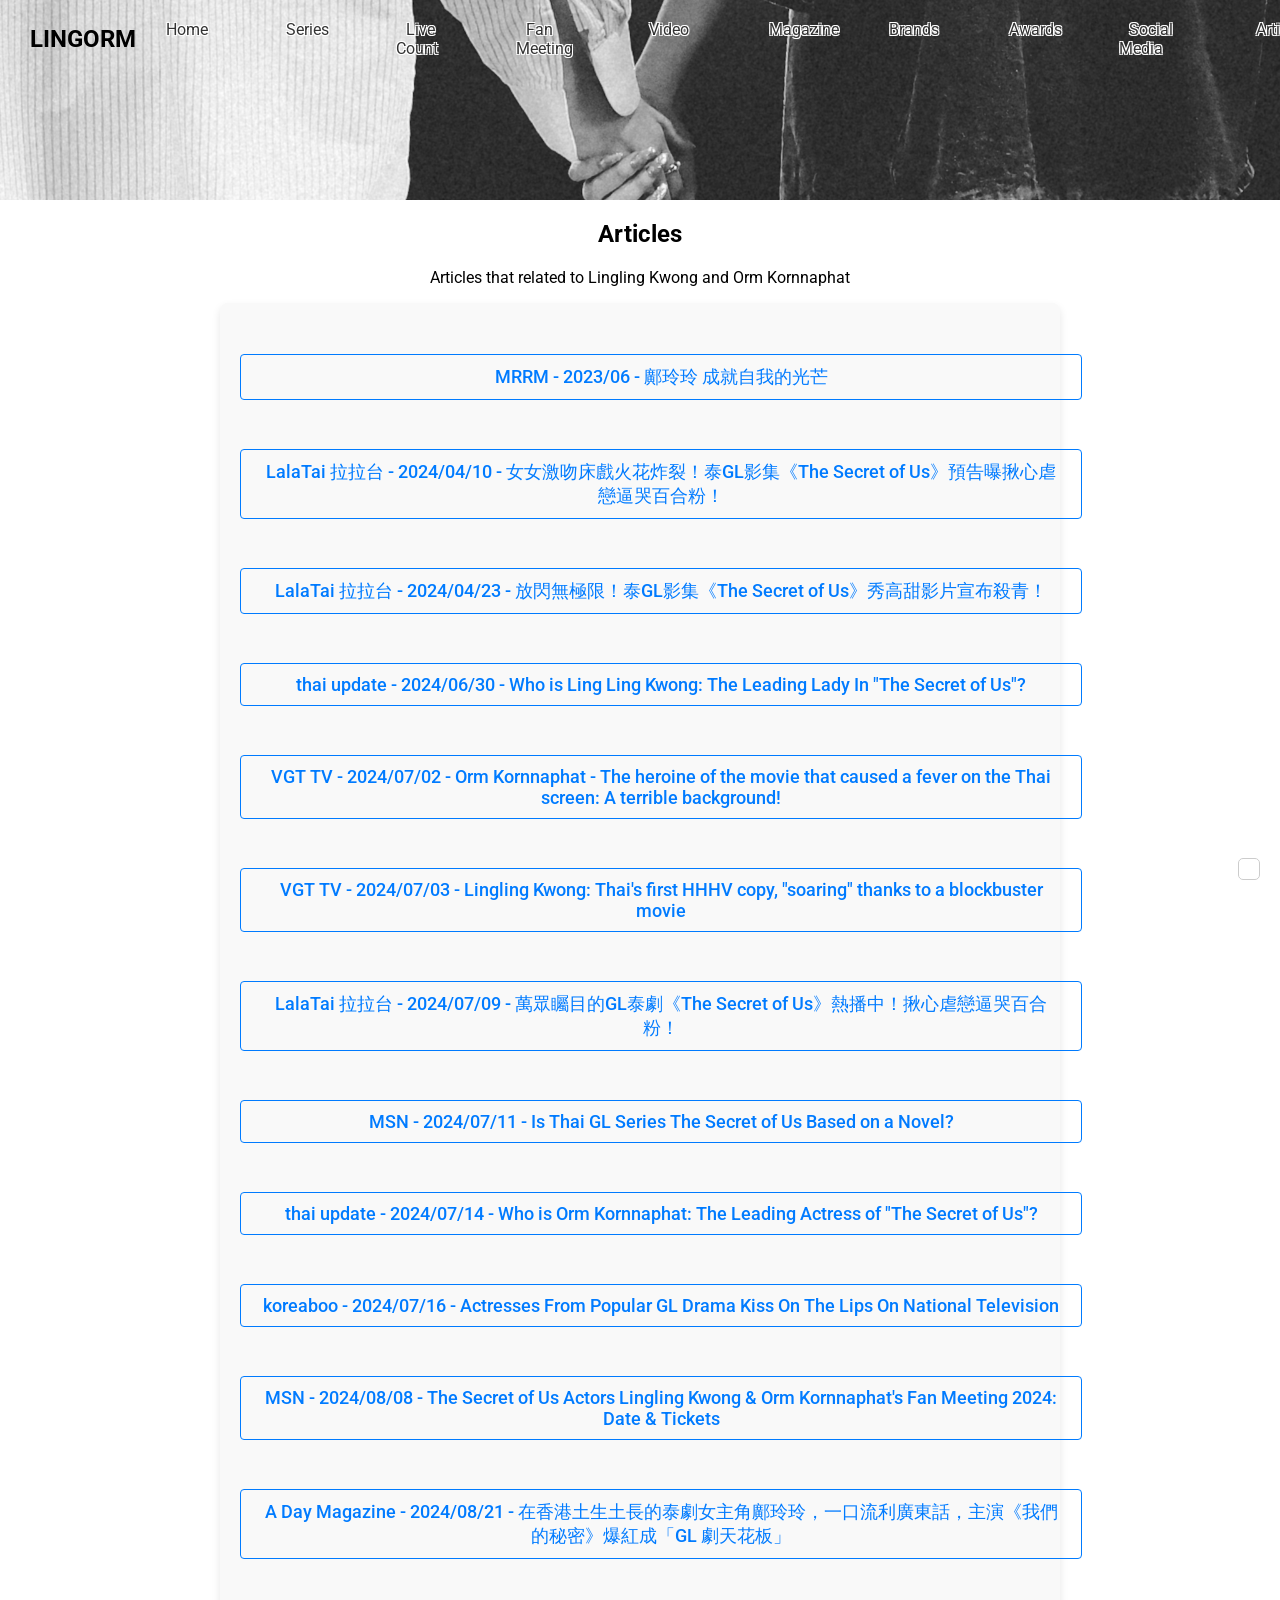
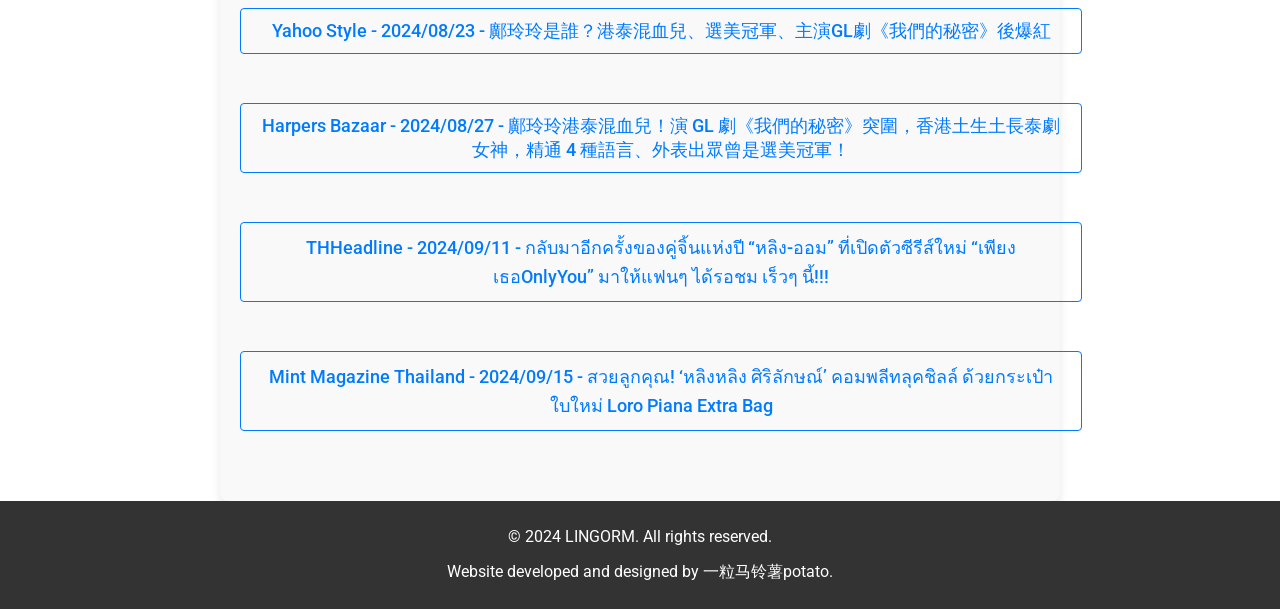
==== articles.html @ 89ff1b90 "Update articles.html" ====
<!DOCTYPE html>
<html lang="en">
<head>
    <meta charset="UTF-8">
    <meta name="viewport" content="width=device-width, initial-scale=1.0">
    <link rel="stylesheet" href="CSS/styles.css">
    <link rel="stylesheet" href="CSS/articles-styles.css">
    <link rel="stylesheet" href="https://cdnjs.cloudflare.com/ajax/libs/animate.css/4.1.1/animate.min.css">
    <link href="https://fonts.googleapis.com/css2?family=Roboto:wght@400&display=swap" rel="stylesheet">
    <title>LINGORM | ARTICLES</title>
</head>
<body>
    <header class="header-wallpaper-sub">
        <div class="header-container">
            <h1 class="logo">LINGORM</h1>
            <button class="nav-toggle" aria-label="toggle navigation">
            ☰
            </button>
            <nav>
                <ul>
                    <li><a href="index.html">Home</a></li>
                    <li class="dropdown">
                        <a href="series.html">Series</a>
                        <div class="dropdown-content">
                            <a href="TSOU.html">The Secret of Us</a>
                            <a href="OnlyYou.html">Only You The Series</a>
                        </div>
                    </li>
                    <li class="dropdown">
                        <a href="live-count.html">Live Count</a>
                        <div class="dropdown-content">
                            <a href="live-count/TSOU-live-count.html">The Secret of Us</a>
                        </div>
                    </li>
                    <li class="dropdown">
                        <a href="#">Fan Meeting</a>
                        <div class="dropdown-content">
                            <a href="fanmeeting/2024.html">2024</a>
                        </div>
                    </li>
                    <li class="dropdown">
                        <a href="video.html">Video</a>
                        <div class="dropdown-content">
                            <a href="video-chisub.html">Video (中字)</a>
                        </div>
                    </li>
                    <li><a href="magazine.html">Magazine</a></li>
                    <li><a href="brands.html">Brands</a></li>
                    <li><a href="awards.html">Awards</a></li>
                    <li><a href="social-media.html">Social Media</a></li>
                    <li><a href="articles.html">Articles</a></li>
                </ul>
            </nav>
        </div>
    </header>
    
    <main>
        <h2><center>Articles</center></h2>
        <p><center>Articles that related to Lingling Kwong and Orm Kornnaphat</center></p>
        <div class="articles-container">
            <ul>
                <li>
                    <a href="https://www.mrrm.com.hk/i/?p=4497" target="_blank">MRRM - 2023/06 - 鄺玲玲 成就自我的光芒</a>
                </li>
                </br>
                <li>
                    <a href="https://lalatai.com/tvmovie/%E5%A5%B3%E5%A5%B3%E6%BF%80%E5%90%BB%E5%BA%8A%E6%88%B2%E7%81%AB%E8%8A%B1%E7%82%B8%E8%A3%82%EF%BC%81%E6%B3%B0gl%E5%BD%B1%E9%9B%86%E3%80%8A-secret-us%E3%80%8B%E9%A0%90%E5%91%8A%E6%9B%9D%E6%8F%AA%E5%BF%83%E8%99%90%E6%88%80%E9%80%BC%E5%93%AD%E7%99%BE%E5%90%88%E7%B2%89%EF%BC%81" target="_blank">LalaTai 拉拉台 - 2024/04/10 - 女女激吻床戲火花炸裂！泰GL影集《The Secret of Us》預告曝揪心虐戀逼哭百合粉！</a>
                </li>
            </br>
                <li>
                    <a href="https://lalatai.com/tvmovie/%E6%94%BE%E9%96%83%E7%84%A1%E6%A5%B5%E9%99%90%EF%BC%81%E6%B3%B0gl%E5%BD%B1%E9%9B%86%E3%80%8A-secret-us%E3%80%8B%E7%A7%80%E9%AB%98%E7%94%9C%E5%BD%B1%E7%89%87%E5%AE%A3%E5%B8%83%E6%AE%BA%E9%9D%92%EF%BC%81" target="_blank">LalaTai 拉拉台 - 2024/04/23 - 放閃無極限！泰GL影集《The Secret of Us》秀高甜影片宣布殺青！</a>
                </li>
            </br>
                <li>
                    <a href="https://www.thaiupdate.info/ling-ling-kwong-the-secret-of-us/" target="_blank">thai update - 2024/06/30 - Who is Ling Ling Kwong: The Leading Lady In "The Secret of Us"?</a>
                </li>
            </br>
                <li>
                    <a href="https://vgt.vn/orm-kornnaphat-nu-chinh-phim-bach-hop-gay-sot-man-anh-thai-xuat-than-khung-ihyes-20240702t7201620/?lang=en" target="_blank">VGT TV - 2024/07/02 - Orm Kornnaphat - The heroine of the movie that caused a fever on the Thai screen: A terrible background!</a>
                </li>
            </br>
                <li>
                    <a href="https://vgt.vn/lingling-kwong-ban-sao-hhhv-dau-tien-cua-thai-phat-len-nho-phim-bach-hop-ihyes-20240703t7202526/?lang=en" target="_blank">VGT TV - 2024/07/03 - Lingling Kwong: Thai's first HHHV copy, "soaring" thanks to a blockbuster movie</a>
                </li>
            </br>
                <li>
                    <a href="https://lalatai.com/tvmovie/%E8%90%AC%E7%9C%BE%E7%9F%9A%E7%9B%AE%E7%9A%84gl%E6%B3%B0%E5%8A%87%E3%80%8A-secret-us%E3%80%8B%E7%86%B1%E6%92%AD%E4%B8%AD%EF%BC%81%E6%8F%AA%E5%BF%83%E8%99%90%E6%88%80%E9%80%BC%E5%93%AD%E7%99%BE%E5%90%88%E7%B2%89%EF%BC%81?utm_source=LalaTaiFB&utm_medium=FBpost&utm_campaign=0711" target="_blank">LalaTai 拉拉台 - 2024/07/09 - 萬眾矚目的GL泰劇《The Secret of Us》熱播中！揪心虐戀逼哭百合粉！</a>
                </li>
            </br>
                <li>
                    <a href="https://www.msn.com/en-us/tv/news/is-thai-gl-series-the-secret-of-us-based-on-a-novel/ar-BB1pNFXj?ocid=socialshare" target="_blank">MSN - 2024/07/11 - Is Thai GL Series The Secret of Us Based on a Novel?</a>
                </li>
            </br>
                <li>
                    <a href="https://www.thaiupdate.info/orm-kornnaphat-the-secret-of-us/" target="_blank">thai update - 2024/07/14 - Who is Orm Kornnaphat: The Leading Actress of "The Secret of Us"?</a>
                </li>
            </br>
                <li>
                    <a href="https://www.koreaboo.com/news/thai-gl-actresses-lingling-orm-kissing-national-television/" target="_blank">koreaboo - 2024/07/16 - Actresses From Popular GL Drama Kiss On The Lips On National Television</a>
                </li>
            </br>
                <li>
                    <a href="https://www.msn.com/en-us/tv/news/the-secret-of-us-actors-lingling-kwong-orm-kornnaphats-fan-meeting-2024-date-tickets/ar-AA1orcDf?ocid=socialshare" target="_blank">MSN - 2024/08/08 - The Secret of Us Actors Lingling Kwong & Orm Kornnaphat's Fan Meeting 2024: Date & Tickets</a>
                </li>
            </br>
                <li>
                    <a href="https://www.adaymag.com/2024/08/21/linglingkwong-the-secret-of-us.html" target="_blank">A Day Magazine - 2024/08/21 - ​在香港土生土長的泰劇女主角鄺玲玲，一口流利廣東話，主演《我們的秘密》爆紅成「GL 劇天花板」</a>
                </li>
            </br>
                <li>
                    <a href="https://hk.news.yahoo.com/%E9%84%BA%E7%8E%B2%E7%8E%B2-%E6%B8%AF%E6%B3%B0-%E6%B7%B7%E8%A1%80-gl-%E6%88%91%E5%80%91%E7%9A%84%E7%A7%98%E5%AF%86-223100744.html" target="_blank">Yahoo Style - 2024/08/23 - 鄺玲玲是誰？港泰混血兒、選美冠軍、主演GL劇《我們的秘密》後爆紅</a>
                </li>
            </br>
                <li>
                    <a href="https://www.thheadline.com/example-4/30953.html" target="_blank">Harpers Bazaar - 2024/08/27 - 鄺玲玲港泰混血兒！演 GL 劇《我們的秘密》突圍，香港土生土長泰劇女神，精通 4 種語言、外表出眾曾是選美冠軍！</a>
                </li>
            </br>
                <li>
                    <a href="https://www.mrrm.com.hk/i/?p=4497" target="_blank"> THHeadline - 2024/09/11 - กลับมาอีกครั้งของคู่จิ้นแห่งปี “หลิง-ออม” ที่เปิดตัวซีรีส์ใหม่ “เพียงเธอOnlyYou” มาให้แฟนๆ ได้รอชม เร็วๆ นี้!!!</a>
                </li>
            </br>
                <li>
                    <a href="https://www.mintmagth.com/people/linglingkwong-loro-piana-extra-bag-new-bag/" target="_blank"> Mint Magazine Thailand - 2024/09/15 - ​สวยลูกคุณ! ‘หลิงหลิง ศิริลักษณ์’ คอมพลีทลุคชิลล์ ด้วยกระเป๋าใบใหม่ Loro Piana Extra Bag</a>
                </li>
            </br>
            </ul>
        </div>
    </main>

    <footer>
        <p>&copy; 2024 LINGORM. All rights reserved.</p>
        <p>Website developed and designed by 一粒马铃薯potato.</p>
        
        </footer>
        <!-- Google Translate Element -->
        <div id="google_translate_element"></div>
    
        <script>
              //hamburger for only display at mobile devices
        document.querySelector('.nav-toggle').addEventListener('click', function() {
        document.querySelector('nav ul').classList.toggle('showing');
        });
            
        // Scroll reveal effect
        const sections = document.querySelectorAll('section');
        const options = {
        root: null,
        threshold: 0.1,
        };
        
        const observer = new IntersectionObserver((entries, observer) => {
        entries.forEach(entry => {
        if (entry.isIntersecting) {
        entry.target.classList.add('animate__animated', 'animate__fadeInUp');
        observer.unobserve(entry.target);
        }
        });
        }, options);
        
        sections.forEach(section => {
        observer.observe(section);
        });
        
        // Change header transparency on scroll
        const header = document.querySelector('.header-container');
        window.addEventListener('scroll', function() {
        const scrollPosition = window.scrollY;
        header.style.backgroundColor = scrollPosition > 50 ? 'rgba(255, 255, 255, 0.9)' : 'rgba(255, 255, 255, 0)';
        });
        
         //pagination
         const itemsPerPage = 12;
        const generalItems = document.querySelectorAll('.general-item');
        const totalPages = Math.ceil(generalItems.length / itemsPerPage);

    function showPage(page) {
        generalItems.forEach((item, index) => {
            item.style.display = (index >= (page - 1) * itemsPerPage && index < page * itemsPerPage) ? 'block' : 'none';
        });
    }

    function createPagination() {
        const paginationContainer = document.getElementById('pagination');
        for (let i = 1; i <= totalPages; i++) {
            const pageLink = document.createElement('a');
            pageLink.href = "#";
            pageLink.innerHTML = i;
            pageLink.addEventListener('click', (e) => {
                e.preventDefault();
                showPage(i);
                updateActivePage(i);
            });
            paginationContainer.appendChild(pageLink);
        }
        updateActivePage(1); // Set page 1 as active on load
    }

    function updateActivePage(activePage) {
        const paginationLinks = document.querySelectorAll('.pagination a');
        paginationLinks.forEach(link => {
            link.classList.remove('active');
        });
        paginationLinks[activePage - 1].classList.add('active');
    }

    // Initialize pagination on page load
    showPage(1);
    createPagination();

           function googleTranslateElementInit() {
            new google.translate.TranslateElement({
                pageLanguage: 'en',
                layout: google.translate.TranslateElement.InlineLayout.SIMPLE
            }, 'google_translate_element');
        }

        // Load the Google Translate script
        const script = document.createElement('script');
        script.src = "//translate.google.com/translate_a/element.js?cb=googleTranslateElementInit";
        document.body.appendChild(script);
        </script>
        </body>
        </html>
---- CSS/styles.css ----
body {
margin: 0;
font-family: 'Roboto', sans-serif;
}

@media (max-width: 480px) {
body {
zoom: 0.5; /* Adjust zoom level to 50% */
}
}

.header-wallpaper {
position: relative;
width: 100%;
height: 650px;
background-image: url('../Images/Homepage/GInZfpeakAA6-mB - Copy.jpg'); /* Adjust this path as necessary */
background-size: cover;
background-position: center;
}

.header-wallpaper-sub {
position: relative;
width: 100%;
height: 200px; /* Specific height for other pages */
background-image: url('../Images/GQsUREpbMAAMCjr - Copy.jpg'); /* Set your wallpaper for other pages */
background-size: cover;
background-position: center;
}

.header-wallpaper-sub-series {
position: relative;
width: 100%;
height: 600px; /* Specific height for other pages */
background-image: url('../Images/sub series/GUzJLUYasAEFwtK - Copy.jpg'); /* Set your wallpaper for other pages */
background-size: cover;
background-position: top;
}

.header-wallpaper-sub-series-onlyyou {
position: relative;
width: 100%;
height: 600px; /* Specific height for other pages */
background-image: url('../Images/sub series/GXGt7PhbEAUSC36 - Copy.jpg'); /* Set your wallpaper for other pages */
background-size: cover;
background-position: top;
}

.header-container {
display: flex;
align-items: center;
justify-content: space-between;
padding: 20px 30px;
position: fixed;
top: 0;
left: 0;
width: 100%;
z-index: 2;
background-color: rgba(255, 255, 255, 0.7); /* Semi-transparent initially */
transition: background-color 0.3s;
}

.logo {
margin: 0;
font-size: 24px;
}

nav ul {
display: flex;
list-style: none;
margin: 0;
padding: 0;
}

nav ul li {
position: relative;
margin: 0 20px;
min-width: 80px;
}

nav ul li a {
text-decoration: none;
color: #333;
padding: 10px;
text-shadow: 
-1px -1px 0 white,  
1px -1px 0 white,
-1px 1px 0 white,
1px 1px 0 white; /* Create a border effect */
}

nav ul li a:hover {
text-decoration: underline;
}

.nav-toggle {
display: none;
background: none;
border: none;
font-size: 24px;
cursor: pointer;
}

/* Dropdown styles */
.dropdown-content {
display: none;
position: absolute;
background-color: #f1f1f1;
min-width: 160px;
box-shadow: 0px 8px 16px 0px rgba(0, 0, 0, 0.2);
z-index: 1;
}

.dropdown:hover .dropdown-content {
display: block;
}

.dropdown-content a {
color: black;
padding: 12px 16px;
text-decoration: none;
display: block;
}

.dropdown-content a:hover {
background-color: #ddd;
}

/* Scroll behavior */
.main {
padding-top: 80px; /* Space for fixed header */
}

.bottom-left-text {
position: absolute;
bottom: 20px;
left: 20px;
color: white; /* Change as necessary for visibility */
text-shadow: 2px 2px 4px rgba(0, 0, 0, 0.6); /* Add shadow for better readability */
font-size: 100px; /* Adjust font size */
}

/* Adjust font size for tablets */
@media (max-width: 768px) {
.bottom-left-text {
font-size: 50px; /* Smaller font size for tablets */
}
}

/* Adjust font size for mobile phones */
@media (max-width: 480px) {
.bottom-left-text {
font-size: 30px; /* Even smaller font size for mobile phones */
}
}

/* Additional styling for responsiveness */
@media (max-width: 768px) {
.nav-toggle {
display: block;
}


nav ul {
flex-direction: column;
display: none;
width: 100%;
background-color: rgba(255, 255, 255, 0.9);
position: absolute;
top: 60px;
left: 0;
padding: 10px 0;
}

nav ul li {
margin: 10px 0;
text-align: center;
}

nav ul.showing {
display: flex;
}
}

@media (max-width: 480px) {
.bottom-left-text {
font-size: 5vw; /* Adjust font size for smaller screens */
}
}

@media only screen and (max-width: 620px) {
/* For mobile phones: */
.menu, .main, .right {
width: 100%;
}
}

section {
margin: 20px 0;
padding: 20px;
border: 1px solid #ddd;
border-radius: 5px;
}

.section2 {
display: flex; /* Use flexbox for layout */
flex-wrap: wrap; /* Allow wrapping */
height: auto; /* Adjust height */
background-color: #F5F3F1; /* Set the background color */
align-items: center; /* Center items vertically */
}

.left-image {
flex: 1; /* Take up equal space */
display: flex; /* Use flexbox for centering */
justify-content: center; /* Center horizontally */
align-items: center; /* Center vertically */
}

.left-image img {
width: 50%; /* Set a specific width, adjust as needed */
max-width: 300px; /* Limit maximum width, adjust as needed */
height: auto; /* Maintain aspect ratio */
}

.right-text {
flex: 1; /* Take up equal space */
padding: 20px; /* Add padding for spacing */
}

.section3 {
display: flex; /* Use flexbox for layout */
flex-wrap: wrap; /* Allow wrapping */
align-items: flex-start; /* Align items at the top */
justify-content: space-between; /* Space out items */
padding: 40px 20px; /* Add padding */
background-color: #f5fffa; /* Set a background color */
}

.left-image {
flex: 1; /* Take up equal space */
display: flex; /* Use flexbox for centering */
flex-direction: column; /* Stack elements vertically */
align-items: center; /* Center horizontally */
}

.left-image img {
max-width: 100%; /* Responsive image */
height: auto; /* Maintain aspect ratio */
}

.details {
text-align: center; /* Center the text below the left image */
margin-top: 10px; /* Space between image and text */
}

.middle-text {
flex: 2; /* Take up more space in the middle */
padding: 20px; /* Add padding for spacing */
}

.right-image {
flex: 1; /* Take up equal space */
display: flex; /* Use flexbox for centering */
justify-content: center; /* Center horizontally */
align-items: center; /* Center vertically */
}

.right-image img {
max-width: 100%; /* Responsive image */
height: auto; /* Maintain aspect ratio */
}

.button-container {
margin-top: 10px; /* Space above the button */
}

.button {
display: inline-block; /* Make it block-level for padding */
padding: 10px 20px; /* Add padding */
background-color: #333; /* Button background color */
color: #fff; /* Button text color */
text-decoration: none; /* Remove underline */
border-radius: 5px; /* Round corners */
transition: background-color 0.3s; /* Smooth background change */
}

.button:hover {
background-color: #555; /* Darken background on hover */
}

.section4 {
display: flex; /* Use flexbox for layout */
flex-wrap: wrap; /* Allow wrapping */
align-items: flex-start; /* Align items at the top */
justify-content: space-between; /* Space out items */
padding: 40px 20px; /* Add padding */
background-color: #F5F3F1; /* Set a background color */
}

.left-image {
flex: 1; /* Take up equal space */
display: flex; /* Use flexbox for centering */
flex-direction: column; /* Stack elements vertically */
align-items: center; /* Center horizontally */
}

.left-image img {
max-width: 100%; /* Responsive image */
height: auto; /* Maintain aspect ratio */
}

.details {
text-align: center; /* Center the text below the left image */
margin-top: 10px; /* Space between image and text */
}

.middle-text {
  flex: 2; /* Take up more space in the middle */
padding: 20px; /* Add padding for spacing */
}

.right-image {
flex: 1; /* Take up equal space */
display: flex; /* Use flexbox for centering */
justify-content: center; /* Center horizontally */
align-items: center; /* Center vertically */
}

.right-image img {
max-width: 100%; /* Responsive image */
height: auto; /* Maintain aspect ratio */
}

.button-container {
margin-top: 10px; /* Space above the button */
}

.button {
display: inline-block; /* Make it block-level for padding */
padding: 10px 20px; /* Add padding */
background-color: #333; /* Button background color */
color: #fff; /* Button text color */
text-decoration: none; /* Remove underline */
border-radius: 5px; /* Round corners */
transition: background-color 0.3s; /* Smooth background change */
}

.button:hover {
background-color: #555; /* Darken background on hover */
}

.section5 {
position: relative; /* Make it relative for absolute positioning of text */
height: 600px; /* Set height */
background-image: url('../Images/Homepage/GUzD0vvaEAEiprc - Copy.jpg'); /* Background image */
background-size: cover; /* Cover the entire section */
background-position: center; /* Center the image */
}

.overlay-text {
position: absolute; /* Position text absolutely */
top: 50%; /* Center vertically */
left: 20px; /* Distance from the left */
transform: translateY(-50%); /* Adjust for true vertical center */
color: rgb(63,63,63); /* Text color */
text-shadow: none; /* Add shadow for better readability */
}

.button-container {
margin-top: 20px; /* Space above the buttons */
}

.button {
display: inline-block; /* Make it block-level for padding */
padding: 10px 20px; /* Add padding */
margin-right: 15px; /* Space between buttons */
background-color: #333; /* Button background color */
color: #fff; /* Button text color */
text-decoration: none; /* Remove underline */
border-radius: 5px; /* Round corners */
transition: background-color 0.3s; /* Smooth background change */
}

.button:last-child {
margin-right: 0; /* Remove margin on the last button */
}

.button:hover {
background-color: #555; /* Darken background on hover */
}

.section6 {
padding: 40px 20px; /* Add padding */
text-align: center; /* Center text */
background-color: #f5fffa; /* Set background color */
}

.section-title {
font-size: 2em; /* Title font size */
margin-bottom: 20px; /* Space below the title */
}

.video-container {
display: flex; /* Use flexbox layout */
flex-wrap: wrap; /* Allow wrapping if needed */
justify-content: center; /* Center items horizontally */
gap: 20px; /* Space between videos */
padding: 20px; /* Padding around the container */
}

.video-container iframe {
width: 320px; /* Set width of videos */
height: 180px; /* Set height of videos */
border: none; /* Remove border */
}

.section7 {
padding: 60px 20px;
background-color: #F5F3F1; /* Light background for contrast */
}

.gallery-container {
display: grid;
grid-template-columns: repeat(auto-fit, minmax(250px, 1fr)); /* Auto adjust for responsiveness */
gap: 20px; /* Space between images */
justify-items: center;
}

.gallery-item {
position: relative;
overflow: hidden;
border-radius: 10px;
box-shadow: 0 4px 8px rgba(0, 0, 0, 0.1); /* Soft shadow for depth */
transition: transform 0.3s ease, box-shadow 0.3s ease;
}

.gallery-item:hover {
transform: scale(1.05); /* Slight zoom effect on hover */
box-shadow: 0 8px 16px rgba(0, 0, 0, 0.2); /* Deeper shadow on hover */
}

.gallery-item img {
width: 100%;
height: auto;
border-radius: 10px;
object-fit: cover;
transition: opacity 0.3s ease;
}

.gallery-item .caption {
position: absolute;
bottom: 0;
left: 0;
width: 100%;
padding: 10px;
background: rgba(0, 0, 0, 0.7); /* Dark overlay for readability */
color: #fff;
text-align: center;
font-size: 16px;
opacity: 0; /* Hidden by default */
transition: opacity 0.3s ease;
}

.gallery-item:hover .caption {
opacity: 1; /* Show caption on hover */
}

@media (max-width: 768px) {
.gallery-container {
grid-template-columns: repeat(2, 1fr); /* 2 columns on smaller screens */
}
}

@media (max-width: 480px) {
.gallery-container {
grid-template-columns: 1fr; /* 1 column on mobile */
}
}

.section8 {
padding: 40px 20px; /* Add padding */
background-color: #f5fffa; /* Optional background color */
}

.small-title {
text-align: left; /* Center title */
font-size: 1.5em; /* Small title font size */
margin-bottom: 20px; /* Space below the title */
}

.social-media-container {
display: grid; /* Use CSS Grid for layout */
grid-template-columns: repeat(5, 1fr); /* 5 columns */
gap: 10px; /* Space between columns */
text-align: center; /* Center text in columns */
}

.column {
padding: 10px; /* Add padding to each column */
font-size: 1em; /* Font size for social media accounts */
}

.button {
display: inline-block; /* Make it block-level for padding */
padding: 10px 20px; /* Add padding */
background-color: #333; /* Button background color */
color: #fff; /* Button text color */
text-decoration: none; /* Remove underline */
border-radius: 5px; /* Round corners */
transition: background-color 0.3s; /* Smooth background change */
}

.button:hover {
background-color: #555; /* Darken background on hover */
}

#google_translate_element {
            position: fixed;
            bottom: 20px; /* Distance from the bottom */
            right: 20px; /* Distance from the right */
            z-index: 1000; /* Ensure it is on top of other elements */
            background-color: white; /* Optional: background for better visibility */
            padding: 10px; /* Optional: padding for better appearance */
            border: 1px solid #ccc; /* Optional: border for better appearance */
            border-radius: 5px; /* Optional: rounded corners */
        }

footer {
background: #333;
color: #fff;
text-align: center;
padding: 10px 0;
position: relative;
bottom: 0;
width: 100%;
}
---- CSS/articles-styles.css ----
.articles-container {
    display: flex;
    flex-direction: column;
    align-items: center;
    margin: 20px;
    padding: 20px;
    background-color: #f9f9f9;
    border-radius: 8px;
    box-shadow: 0 4px 8px rgba(0, 0, 0, 0.1);
    max-width: 800px;
    margin: 0 auto;
}

.articles-container ul {
    list-style-type: none;
    padding: 0;
    text-align: center;
    width: 100%;
}

.articles-container li {
    margin: 15px 0;
    font-size: 18px;
}

.articles-container a {
    display: inline-block;
    width: 100%;
    word-wrap: break-word; /* Wrap long words to the next line */
    text-decoration: none;
    color: #007BFF;
    font-weight: 500;
    padding: 10px 20px;
    border: 1px solid #007BFF;
    border-radius: 4px;
    transition: background-color 0.3s, color 0.3s;
}

.articles-container a:hover {
    background-color: #007BFF;
    color: white;
}

/* Media Queries for Responsiveness */
@media (max-width: 768px) {
    .articles-container {
        /* Maintain centering and padding but adjust margins */
        padding: 15px;
        margin: 10px;
        max-width: 95%; /* Adjust width for smaller screens */
    }

    .articles-container li {
        font-size: 16px; /* Font size for better readability */
    }

    .articles-container a {
        padding: 8px 15px; /* Adjust button padding */
        font-size: 16px; /* Adjust font size for links */
    }
}

@media (max-width: 480px) {
    .articles-container {
        padding: 10px;
        margin: 5px;
        max-width: 100%; /* Use full width on small screens */
    }

    .articles-container li {
        font-size: 14px; /* Font size for mobile devices */
    }

    .articles-container a {
        padding: 5px 10px; /* Adjust button padding */
        font-size: 14px; /* Adjust font size for links */
    }
}
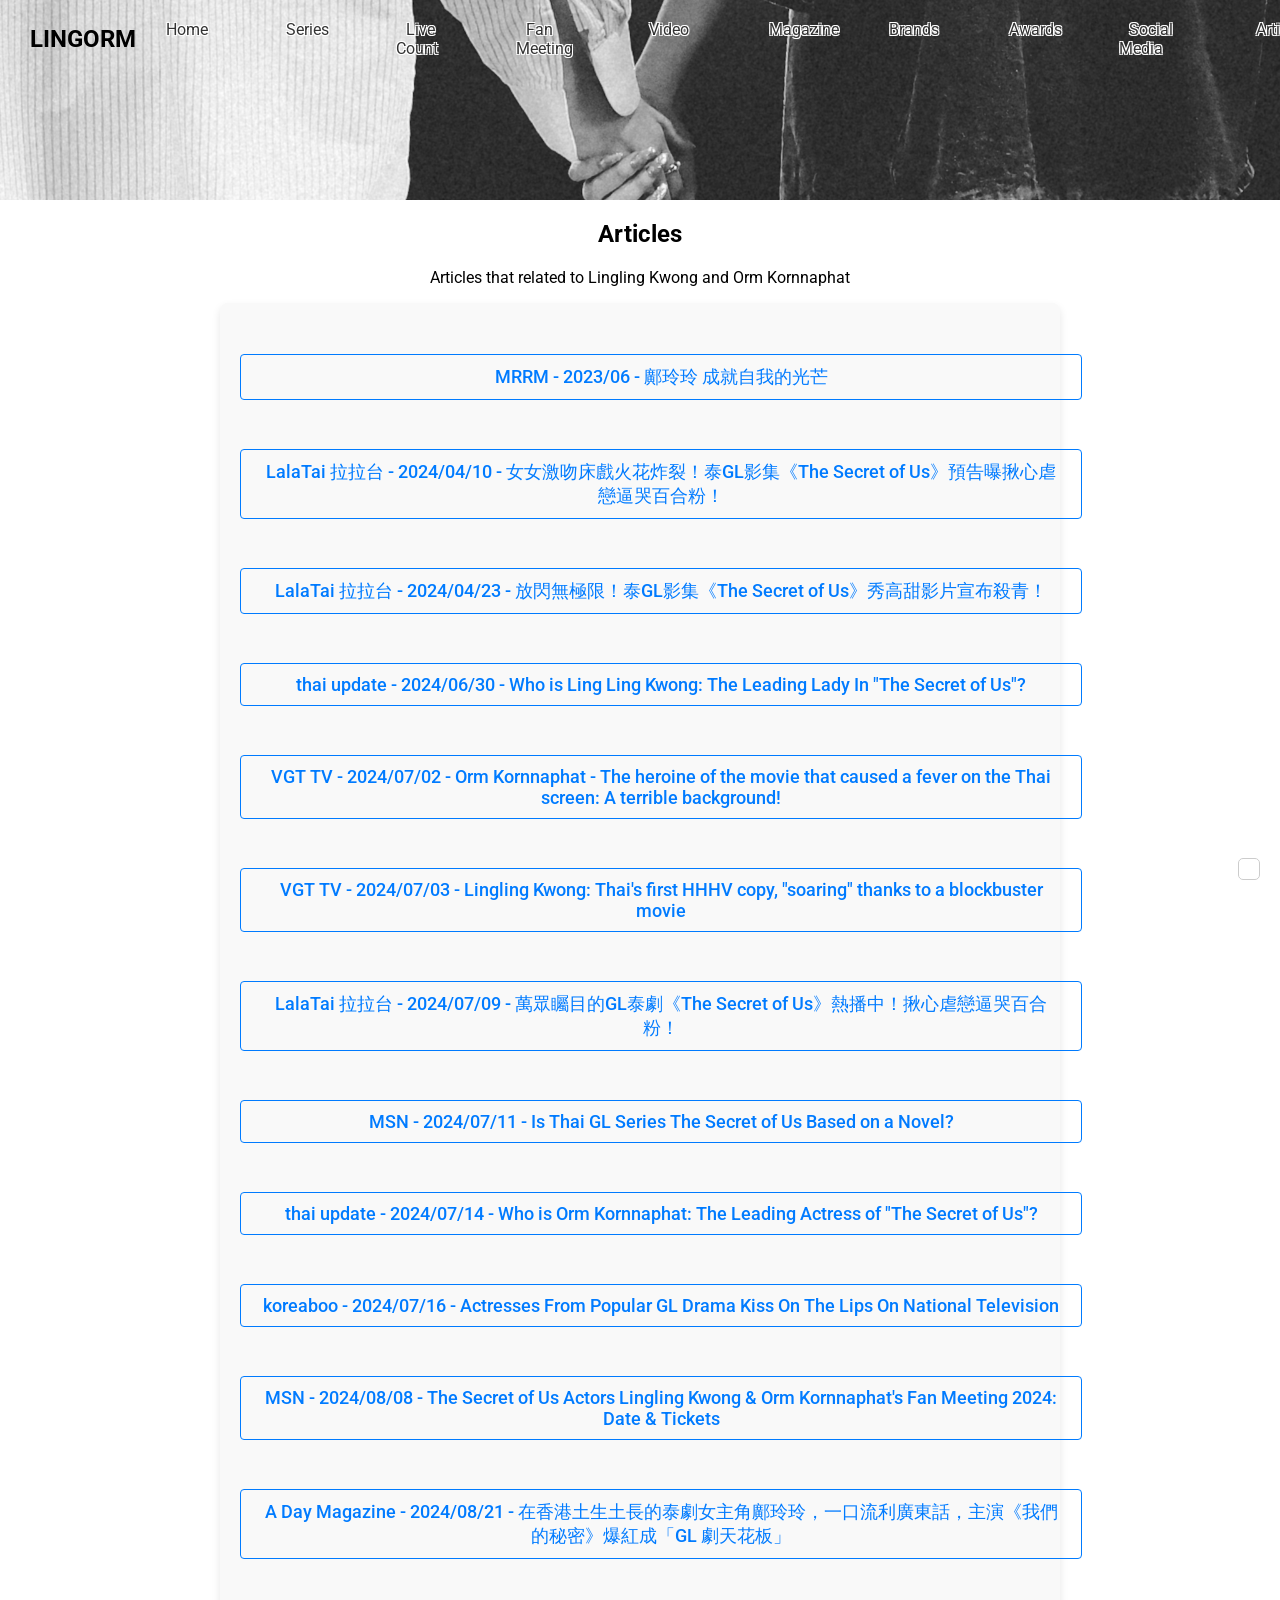
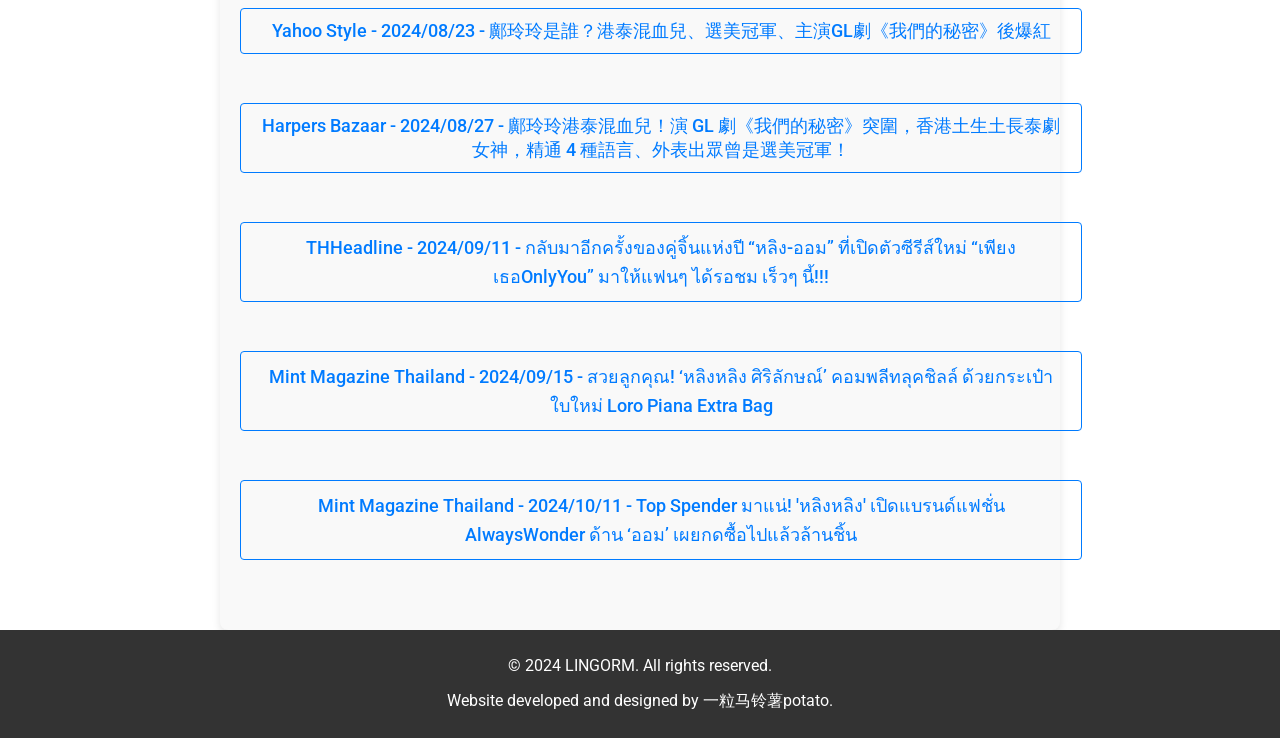
==== commit 32f6f72c: "Update articles.html" ====
--- a/articles.html
+++ b/articles.html
@@ -123,6 +123,10 @@
                     <a href="https://www.mintmagth.com/people/linglingkwong-loro-piana-extra-bag-new-bag/" target="_blank"> Mint Magazine Thailand - 2024/09/15 - ​สวยลูกคุณ! ‘หลิงหลิง ศิริลักษณ์’ คอมพลีทลุคชิลล์ ด้วยกระเป๋าใบใหม่ Loro Piana Extra Bag</a>
                 </li>
             </br>
+                <li>
+                    <a href="https://www.mintmagth.com/people/top-spender-alwayswonder-orm-kornnaphat-linglingkwong/" target="_blank">Mint Magazine Thailand - 2024/10/11 - Top Spender มาแน่! 'หลิงหลิง' เปิดแบรนด์แฟชั่น AlwaysWonder ด้าน ‘ออม’ เผยกดซื้อไปแล้วล้านชิ้น</a>
+                </li>
+                </br>
             </ul>
         </div>
     </main>
@@ -210,6 +214,7 @@
            function googleTranslateElementInit() {
             new google.translate.TranslateElement({
                 pageLanguage: 'en',
+                includedLanguages: 'zh-CN,zh-TW,th,ko,ja,ms,id',
                 layout: google.translate.TranslateElement.InlineLayout.SIMPLE
             }, 'google_translate_element');
         }
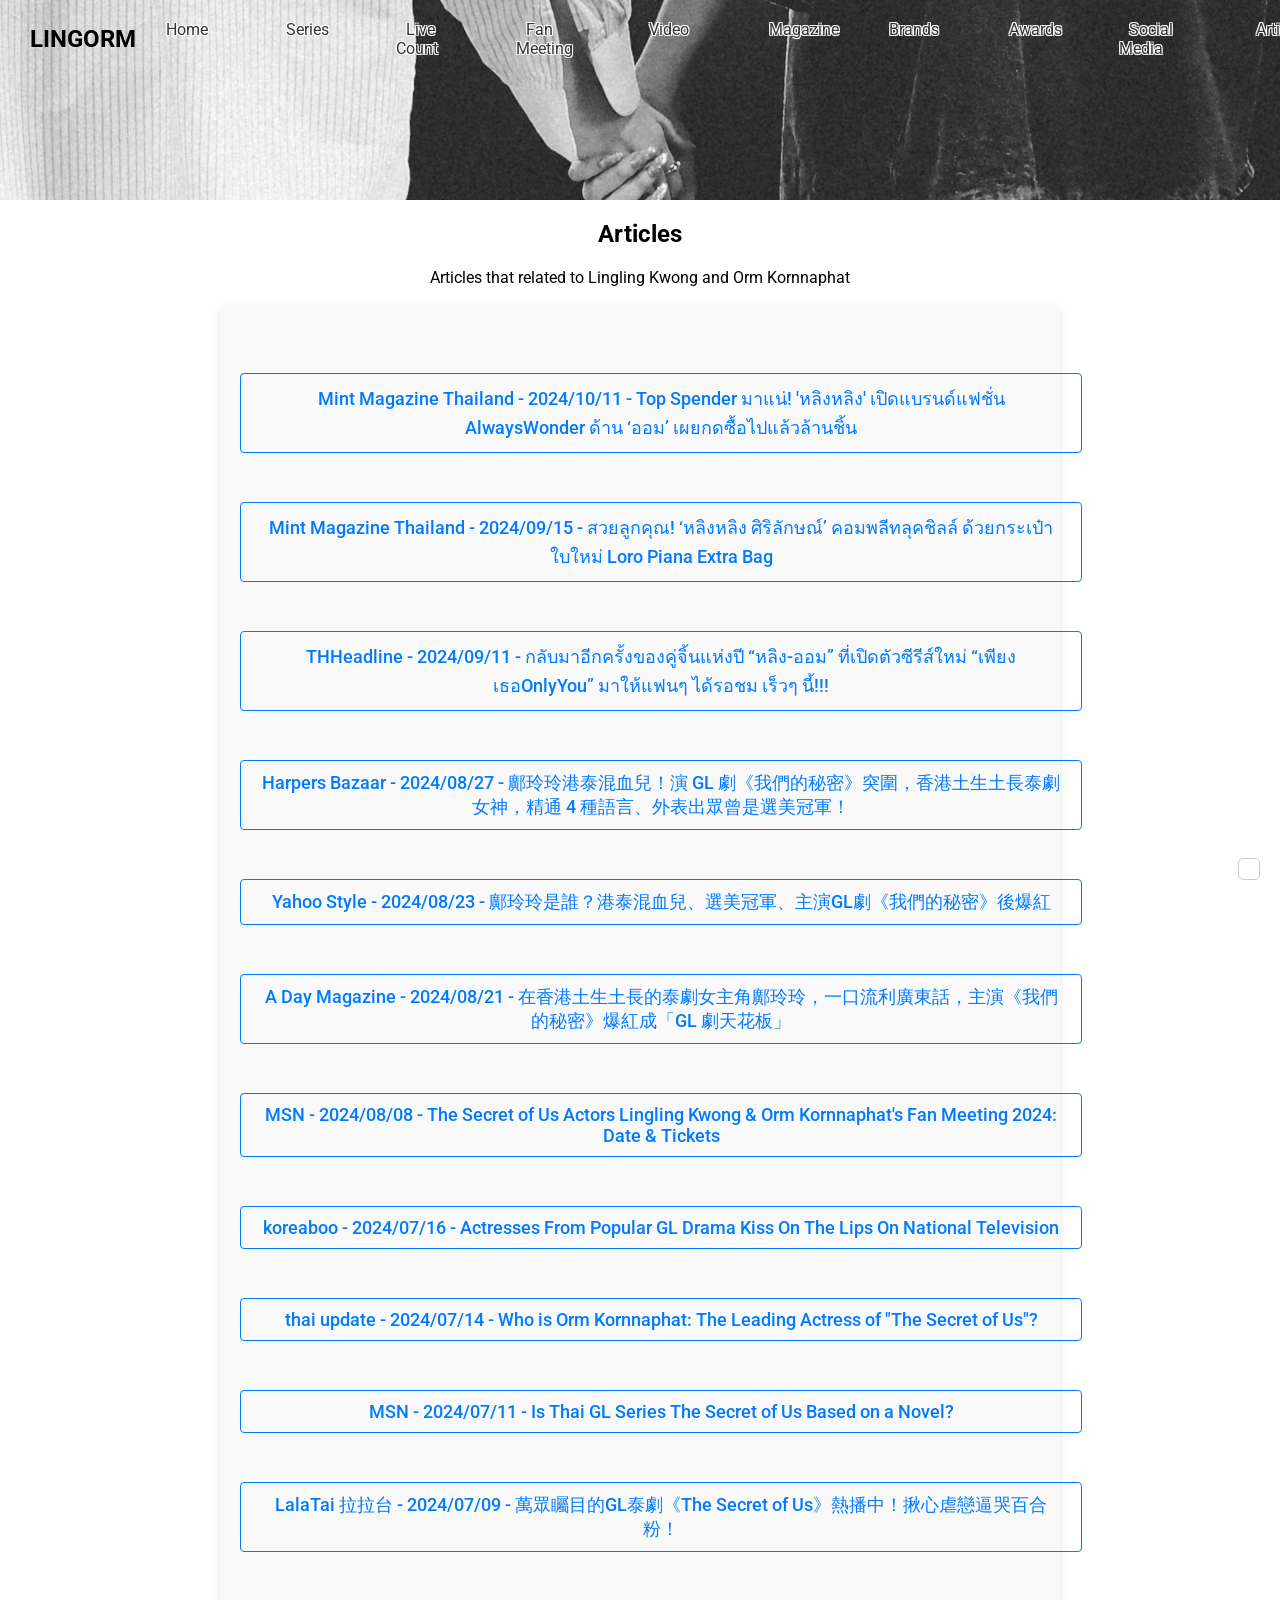
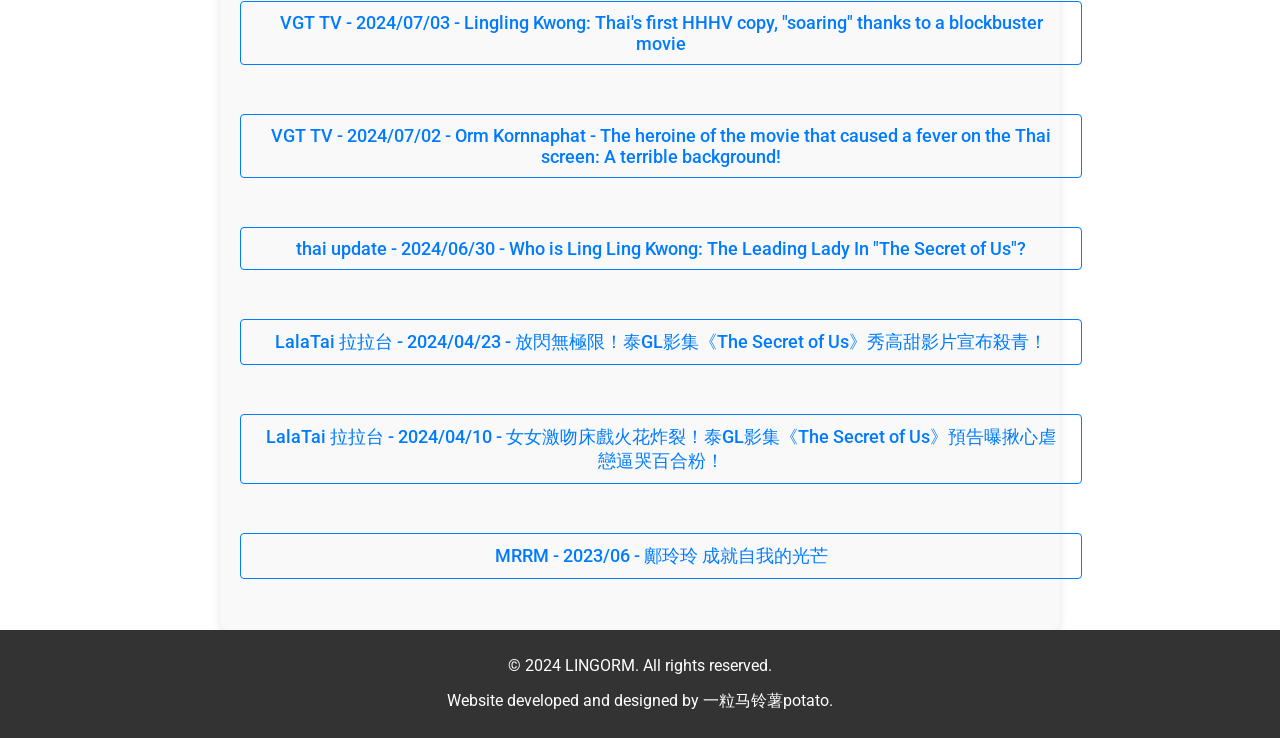
==== commit 6b6b3296: "Update articles.html" ====
--- a/articles.html
+++ b/articles.html
@@ -59,74 +59,74 @@
         <p><center>Articles that related to Lingling Kwong and Orm Kornnaphat</center></p>
         <div class="articles-container">
             <ul>
+            </br>
+                <li>
+                    <a href="https://www.mintmagth.com/people/top-spender-alwayswonder-orm-kornnaphat-linglingkwong/" target="_blank">Mint Magazine Thailand - 2024/10/11 - Top Spender มาแน่! 'หลิงหลิง' เปิดแบรนด์แฟชั่น AlwaysWonder ด้าน ‘ออม’ เผยกดซื้อไปแล้วล้านชิ้น</a>
+                </li>
+                </br>
+                <li>
+                    <a href="https://www.mintmagth.com/people/linglingkwong-loro-piana-extra-bag-new-bag/" target="_blank"> Mint Magazine Thailand - 2024/09/15 - ​สวยลูกคุณ! ‘หลิงหลิง ศิริลักษณ์’ คอมพลีทลุคชิลล์ ด้วยกระเป๋าใบใหม่ Loro Piana Extra Bag</a>
+                </li>
+                 </br>
+                <li>
+                    <a href="https://www.mrrm.com.hk/i/?p=4497" target="_blank"> THHeadline - 2024/09/11 - กลับมาอีกครั้งของคู่จิ้นแห่งปี “หลิง-ออม” ที่เปิดตัวซีรีส์ใหม่ “เพียงเธอOnlyYou” มาให้แฟนๆ ได้รอชม เร็วๆ นี้!!!</a>
+                </li>
+                </br>
+                <li>
+                    <a href="https://www.thheadline.com/example-4/30953.html" target="_blank">Harpers Bazaar - 2024/08/27 - 鄺玲玲港泰混血兒！演 GL 劇《我們的秘密》突圍，香港土生土長泰劇女神，精通 4 種語言、外表出眾曾是選美冠軍！</a>
+                </li>
+                </br>
+                <li>
+                    <a href="https://hk.news.yahoo.com/%E9%84%BA%E7%8E%B2%E7%8E%B2-%E6%B8%AF%E6%B3%B0-%E6%B7%B7%E8%A1%80-gl-%E6%88%91%E5%80%91%E7%9A%84%E7%A7%98%E5%AF%86-223100744.html" target="_blank">Yahoo Style - 2024/08/23 - 鄺玲玲是誰？港泰混血兒、選美冠軍、主演GL劇《我們的秘密》後爆紅</a>
+                </li>
+                </br>
+                <li>
+                    <a href="https://www.adaymag.com/2024/08/21/linglingkwong-the-secret-of-us.html" target="_blank">A Day Magazine - 2024/08/21 - ​在香港土生土長的泰劇女主角鄺玲玲，一口流利廣東話，主演《我們的秘密》爆紅成「GL 劇天花板」</a>
+                </li>
+                </br>
+                <li>
+                    <a href="https://www.msn.com/en-us/tv/news/the-secret-of-us-actors-lingling-kwong-orm-kornnaphats-fan-meeting-2024-date-tickets/ar-AA1orcDf?ocid=socialshare" target="_blank">MSN - 2024/08/08 - The Secret of Us Actors Lingling Kwong & Orm Kornnaphat's Fan Meeting 2024: Date & Tickets</a>
+                </li>
+                </br>
+                <li>
+                    <a href="https://www.koreaboo.com/news/thai-gl-actresses-lingling-orm-kissing-national-television/" target="_blank">koreaboo - 2024/07/16 - Actresses From Popular GL Drama Kiss On The Lips On National Television</a>
+                </li>
+                </br>
+                <li>
+                    <a href="https://www.thaiupdate.info/orm-kornnaphat-the-secret-of-us/" target="_blank">thai update - 2024/07/14 - Who is Orm Kornnaphat: The Leading Actress of "The Secret of Us"?</a>
+                </li>
+                </br>
+                <li>
+                    <a href="https://www.msn.com/en-us/tv/news/is-thai-gl-series-the-secret-of-us-based-on-a-novel/ar-BB1pNFXj?ocid=socialshare" target="_blank">MSN - 2024/07/11 - Is Thai GL Series The Secret of Us Based on a Novel?</a>
+                </li>
+                </br>
+                <li>
+                    <a href="https://lalatai.com/tvmovie/%E8%90%AC%E7%9C%BE%E7%9F%9A%E7%9B%AE%E7%9A%84gl%E6%B3%B0%E5%8A%87%E3%80%8A-secret-us%E3%80%8B%E7%86%B1%E6%92%AD%E4%B8%AD%EF%BC%81%E6%8F%AA%E5%BF%83%E8%99%90%E6%88%80%E9%80%BC%E5%93%AD%E7%99%BE%E5%90%88%E7%B2%89%EF%BC%81?utm_source=LalaTaiFB&utm_medium=FBpost&utm_campaign=0711" target="_blank">LalaTai 拉拉台 - 2024/07/09 - 萬眾矚目的GL泰劇《The Secret of Us》熱播中！揪心虐戀逼哭百合粉！</a>
+                </li>
+                </br>
+                <li>
+                    <a href="https://vgt.vn/lingling-kwong-ban-sao-hhhv-dau-tien-cua-thai-phat-len-nho-phim-bach-hop-ihyes-20240703t7202526/?lang=en" target="_blank">VGT TV - 2024/07/03 - Lingling Kwong: Thai's first HHHV copy, "soaring" thanks to a blockbuster movie</a>
+                </li>
+                </br>
+                <li>
+                    <a href="https://vgt.vn/orm-kornnaphat-nu-chinh-phim-bach-hop-gay-sot-man-anh-thai-xuat-than-khung-ihyes-20240702t7201620/?lang=en" target="_blank">VGT TV - 2024/07/02 - Orm Kornnaphat - The heroine of the movie that caused a fever on the Thai screen: A terrible background!</a>
+                </li>
+                 </br>
+                <li>
+                    <a href="https://www.thaiupdate.info/ling-ling-kwong-the-secret-of-us/" target="_blank">thai update - 2024/06/30 - Who is Ling Ling Kwong: The Leading Lady In "The Secret of Us"?</a>
+                </li>
+                </br>
+                <li>
+                    <a href="https://lalatai.com/tvmovie/%E6%94%BE%E9%96%83%E7%84%A1%E6%A5%B5%E9%99%90%EF%BC%81%E6%B3%B0gl%E5%BD%B1%E9%9B%86%E3%80%8A-secret-us%E3%80%8B%E7%A7%80%E9%AB%98%E7%94%9C%E5%BD%B1%E7%89%87%E5%AE%A3%E5%B8%83%E6%AE%BA%E9%9D%92%EF%BC%81" target="_blank">LalaTai 拉拉台 - 2024/04/23 - 放閃無極限！泰GL影集《The Secret of Us》秀高甜影片宣布殺青！</a>
+                </li>
+                </br>
+                <li>
+                    <a href="https://lalatai.com/tvmovie/%E5%A5%B3%E5%A5%B3%E6%BF%80%E5%90%BB%E5%BA%8A%E6%88%B2%E7%81%AB%E8%8A%B1%E7%82%B8%E8%A3%82%EF%BC%81%E6%B3%B0gl%E5%BD%B1%E9%9B%86%E3%80%8A-secret-us%E3%80%8B%E9%A0%90%E5%91%8A%E6%9B%9D%E6%8F%AA%E5%BF%83%E8%99%90%E6%88%80%E9%80%BC%E5%93%AD%E7%99%BE%E5%90%88%E7%B2%89%EF%BC%81" target="_blank">LalaTai 拉拉台 - 2024/04/10 - 女女激吻床戲火花炸裂！泰GL影集《The Secret of Us》預告曝揪心虐戀逼哭百合粉！</a>
+                </li>
+                </br>
                 <li>
                     <a href="https://www.mrrm.com.hk/i/?p=4497" target="_blank">MRRM - 2023/06 - 鄺玲玲 成就自我的光芒</a>
                 </li>
-                </br>
-                <li>
-                    <a href="https://lalatai.com/tvmovie/%E5%A5%B3%E5%A5%B3%E6%BF%80%E5%90%BB%E5%BA%8A%E6%88%B2%E7%81%AB%E8%8A%B1%E7%82%B8%E8%A3%82%EF%BC%81%E6%B3%B0gl%E5%BD%B1%E9%9B%86%E3%80%8A-secret-us%E3%80%8B%E9%A0%90%E5%91%8A%E6%9B%9D%E6%8F%AA%E5%BF%83%E8%99%90%E6%88%80%E9%80%BC%E5%93%AD%E7%99%BE%E5%90%88%E7%B2%89%EF%BC%81" target="_blank">LalaTai 拉拉台 - 2024/04/10 - 女女激吻床戲火花炸裂！泰GL影集《The Secret of Us》預告曝揪心虐戀逼哭百合粉！</a>
-                </li>
-            </br>
-                <li>
-                    <a href="https://lalatai.com/tvmovie/%E6%94%BE%E9%96%83%E7%84%A1%E6%A5%B5%E9%99%90%EF%BC%81%E6%B3%B0gl%E5%BD%B1%E9%9B%86%E3%80%8A-secret-us%E3%80%8B%E7%A7%80%E9%AB%98%E7%94%9C%E5%BD%B1%E7%89%87%E5%AE%A3%E5%B8%83%E6%AE%BA%E9%9D%92%EF%BC%81" target="_blank">LalaTai 拉拉台 - 2024/04/23 - 放閃無極限！泰GL影集《The Secret of Us》秀高甜影片宣布殺青！</a>
-                </li>
-            </br>
-                <li>
-                    <a href="https://www.thaiupdate.info/ling-ling-kwong-the-secret-of-us/" target="_blank">thai update - 2024/06/30 - Who is Ling Ling Kwong: The Leading Lady In "The Secret of Us"?</a>
-                </li>
-            </br>
-                <li>
-                    <a href="https://vgt.vn/orm-kornnaphat-nu-chinh-phim-bach-hop-gay-sot-man-anh-thai-xuat-than-khung-ihyes-20240702t7201620/?lang=en" target="_blank">VGT TV - 2024/07/02 - Orm Kornnaphat - The heroine of the movie that caused a fever on the Thai screen: A terrible background!</a>
-                </li>
-            </br>
-                <li>
-                    <a href="https://vgt.vn/lingling-kwong-ban-sao-hhhv-dau-tien-cua-thai-phat-len-nho-phim-bach-hop-ihyes-20240703t7202526/?lang=en" target="_blank">VGT TV - 2024/07/03 - Lingling Kwong: Thai's first HHHV copy, "soaring" thanks to a blockbuster movie</a>
-                </li>
-            </br>
-                <li>
-                    <a href="https://lalatai.com/tvmovie/%E8%90%AC%E7%9C%BE%E7%9F%9A%E7%9B%AE%E7%9A%84gl%E6%B3%B0%E5%8A%87%E3%80%8A-secret-us%E3%80%8B%E7%86%B1%E6%92%AD%E4%B8%AD%EF%BC%81%E6%8F%AA%E5%BF%83%E8%99%90%E6%88%80%E9%80%BC%E5%93%AD%E7%99%BE%E5%90%88%E7%B2%89%EF%BC%81?utm_source=LalaTaiFB&utm_medium=FBpost&utm_campaign=0711" target="_blank">LalaTai 拉拉台 - 2024/07/09 - 萬眾矚目的GL泰劇《The Secret of Us》熱播中！揪心虐戀逼哭百合粉！</a>
-                </li>
-            </br>
-                <li>
-                    <a href="https://www.msn.com/en-us/tv/news/is-thai-gl-series-the-secret-of-us-based-on-a-novel/ar-BB1pNFXj?ocid=socialshare" target="_blank">MSN - 2024/07/11 - Is Thai GL Series The Secret of Us Based on a Novel?</a>
-                </li>
-            </br>
-                <li>
-                    <a href="https://www.thaiupdate.info/orm-kornnaphat-the-secret-of-us/" target="_blank">thai update - 2024/07/14 - Who is Orm Kornnaphat: The Leading Actress of "The Secret of Us"?</a>
-                </li>
-            </br>
-                <li>
-                    <a href="https://www.koreaboo.com/news/thai-gl-actresses-lingling-orm-kissing-national-television/" target="_blank">koreaboo - 2024/07/16 - Actresses From Popular GL Drama Kiss On The Lips On National Television</a>
-                </li>
-            </br>
-                <li>
-                    <a href="https://www.msn.com/en-us/tv/news/the-secret-of-us-actors-lingling-kwong-orm-kornnaphats-fan-meeting-2024-date-tickets/ar-AA1orcDf?ocid=socialshare" target="_blank">MSN - 2024/08/08 - The Secret of Us Actors Lingling Kwong & Orm Kornnaphat's Fan Meeting 2024: Date & Tickets</a>
-                </li>
-            </br>
-                <li>
-                    <a href="https://www.adaymag.com/2024/08/21/linglingkwong-the-secret-of-us.html" target="_blank">A Day Magazine - 2024/08/21 - ​在香港土生土長的泰劇女主角鄺玲玲，一口流利廣東話，主演《我們的秘密》爆紅成「GL 劇天花板」</a>
-                </li>
-            </br>
-                <li>
-                    <a href="https://hk.news.yahoo.com/%E9%84%BA%E7%8E%B2%E7%8E%B2-%E6%B8%AF%E6%B3%B0-%E6%B7%B7%E8%A1%80-gl-%E6%88%91%E5%80%91%E7%9A%84%E7%A7%98%E5%AF%86-223100744.html" target="_blank">Yahoo Style - 2024/08/23 - 鄺玲玲是誰？港泰混血兒、選美冠軍、主演GL劇《我們的秘密》後爆紅</a>
-                </li>
-            </br>
-                <li>
-                    <a href="https://www.thheadline.com/example-4/30953.html" target="_blank">Harpers Bazaar - 2024/08/27 - 鄺玲玲港泰混血兒！演 GL 劇《我們的秘密》突圍，香港土生土長泰劇女神，精通 4 種語言、外表出眾曾是選美冠軍！</a>
-                </li>
-            </br>
-                <li>
-                    <a href="https://www.mrrm.com.hk/i/?p=4497" target="_blank"> THHeadline - 2024/09/11 - กลับมาอีกครั้งของคู่จิ้นแห่งปี “หลิง-ออม” ที่เปิดตัวซีรีส์ใหม่ “เพียงเธอOnlyYou” มาให้แฟนๆ ได้รอชม เร็วๆ นี้!!!</a>
-                </li>
-            </br>
-                <li>
-                    <a href="https://www.mintmagth.com/people/linglingkwong-loro-piana-extra-bag-new-bag/" target="_blank"> Mint Magazine Thailand - 2024/09/15 - ​สวยลูกคุณ! ‘หลิงหลิง ศิริลักษณ์’ คอมพลีทลุคชิลล์ ด้วยกระเป๋าใบใหม่ Loro Piana Extra Bag</a>
-                </li>
-            </br>
-                <li>
-                    <a href="https://www.mintmagth.com/people/top-spender-alwayswonder-orm-kornnaphat-linglingkwong/" target="_blank">Mint Magazine Thailand - 2024/10/11 - Top Spender มาแน่! 'หลิงหลิง' เปิดแบรนด์แฟชั่น AlwaysWonder ด้าน ‘ออม’ เผยกดซื้อไปแล้วล้านชิ้น</a>
-                </li>
-                </br>
             </ul>
         </div>
     </main>
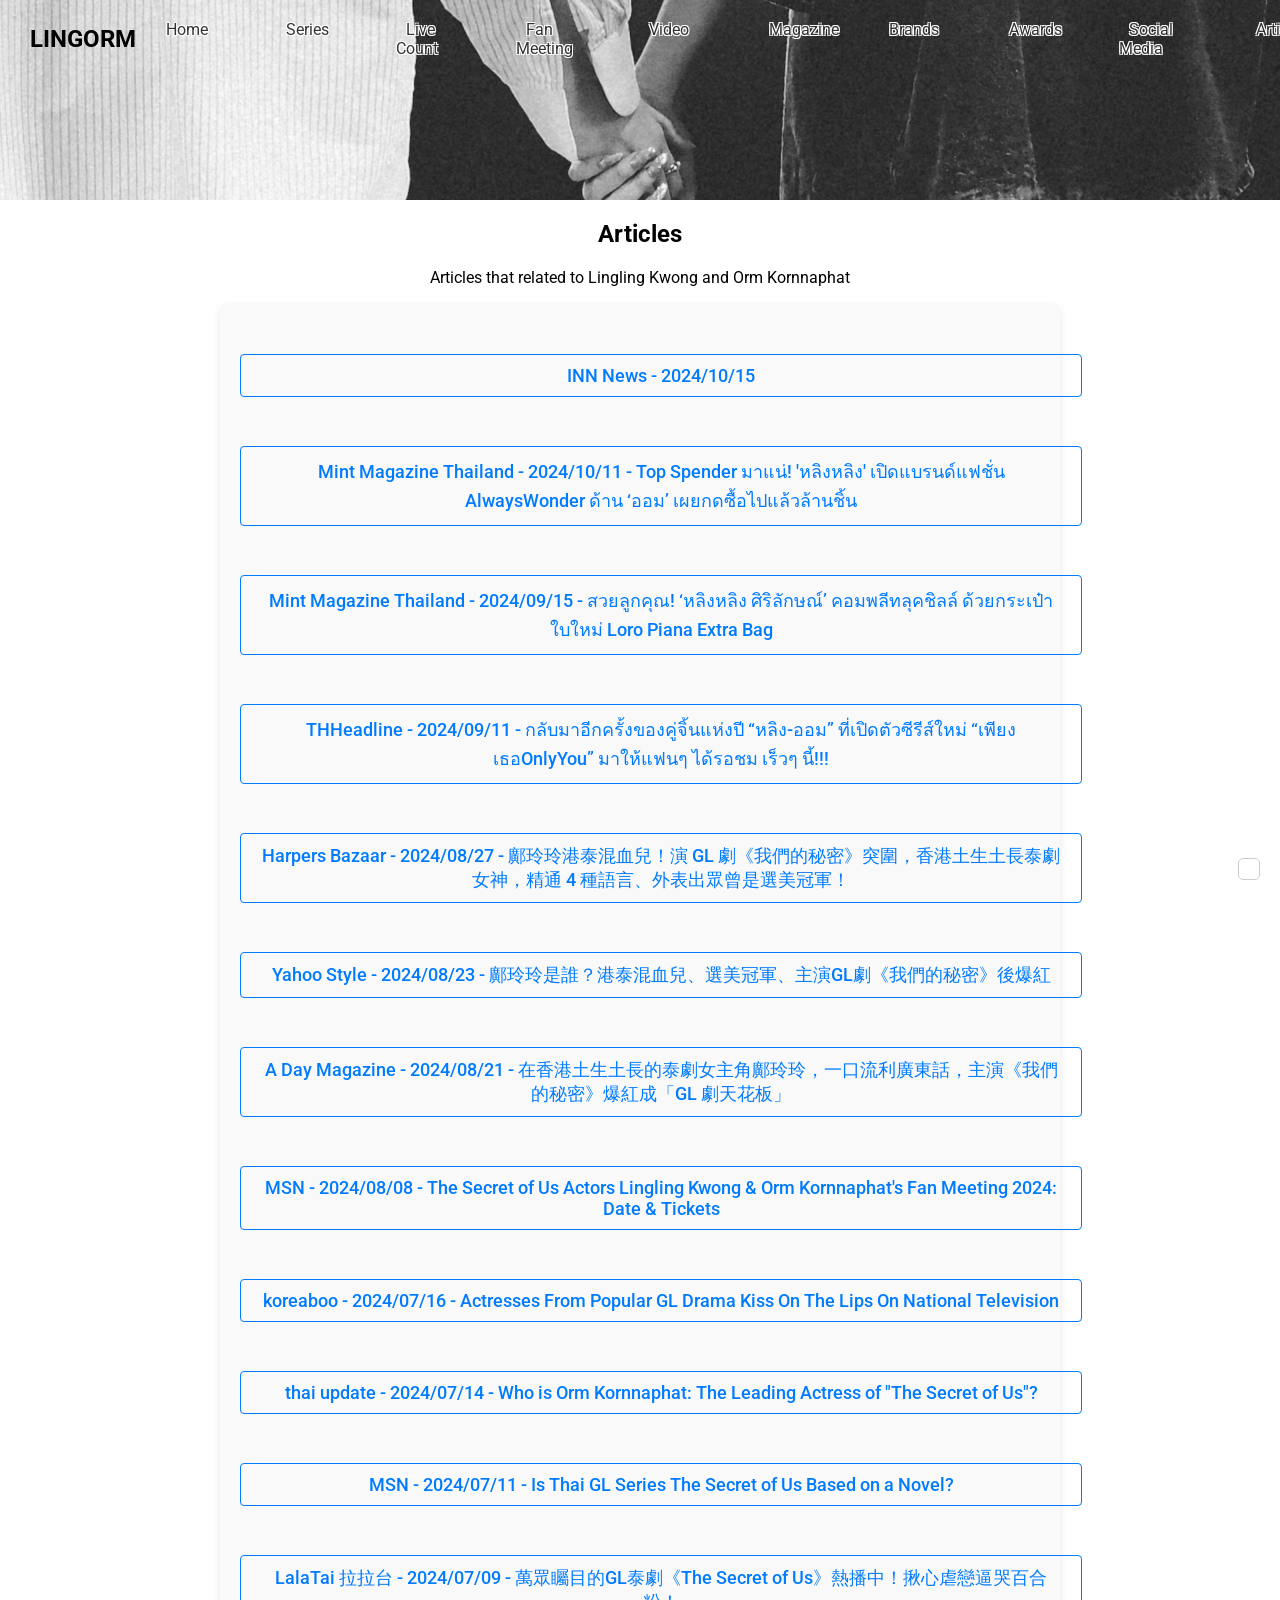
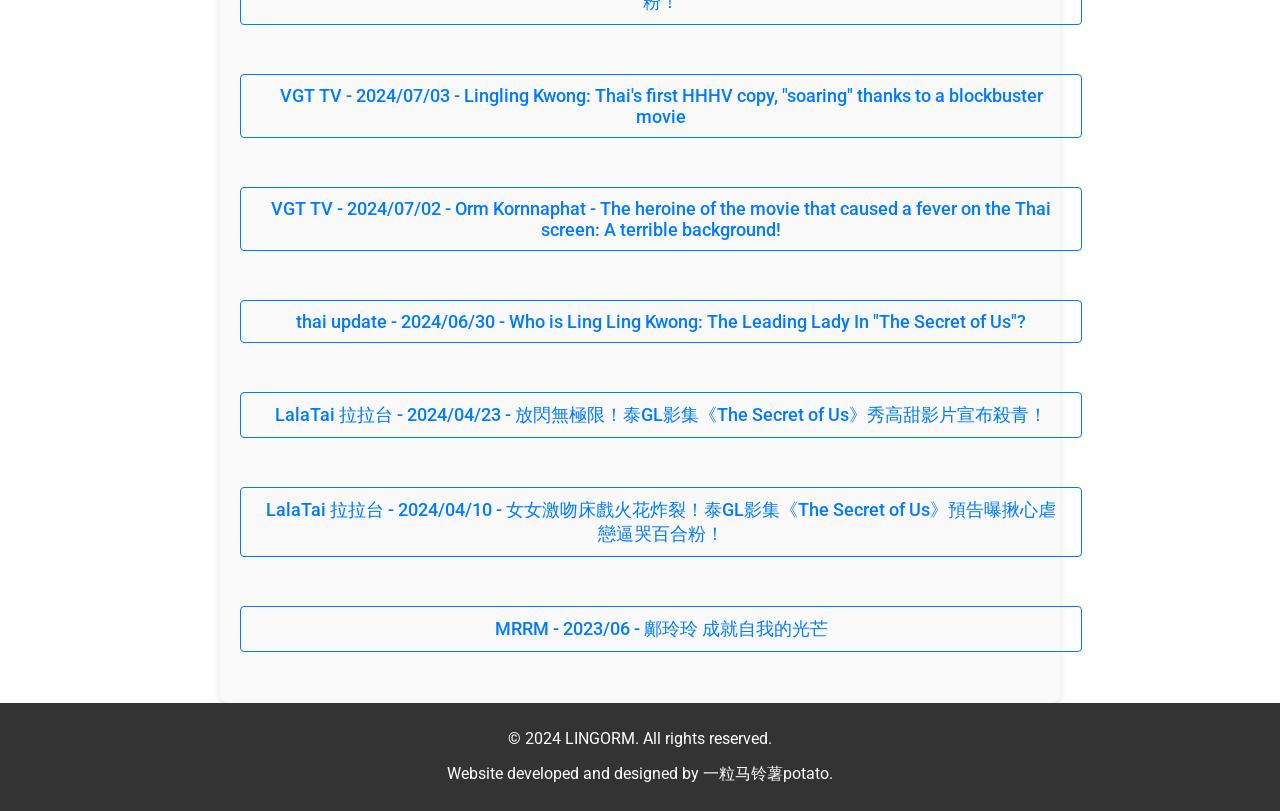
==== commit 44e3db70: "Update articles.html" ====
--- a/articles.html
+++ b/articles.html
@@ -59,7 +59,10 @@
         <p><center>Articles that related to Lingling Kwong and Orm Kornnaphat</center></p>
         <div class="articles-container">
             <ul>
-            </br>
+                <li>
+                    <a href="https://today.line.me/th/v2/article/j7L9VYx?liff.referrer=https%3A%2F%2Ft.co%2F" target="_blank">INN News - 2024/10/15</a>
+                </li>
+                </br>
                 <li>
                     <a href="https://www.mintmagth.com/people/top-spender-alwayswonder-orm-kornnaphat-linglingkwong/" target="_blank">Mint Magazine Thailand - 2024/10/11 - Top Spender มาแน่! 'หลิงหลิง' เปิดแบรนด์แฟชั่น AlwaysWonder ด้าน ‘ออม’ เผยกดซื้อไปแล้วล้านชิ้น</a>
                 </li>
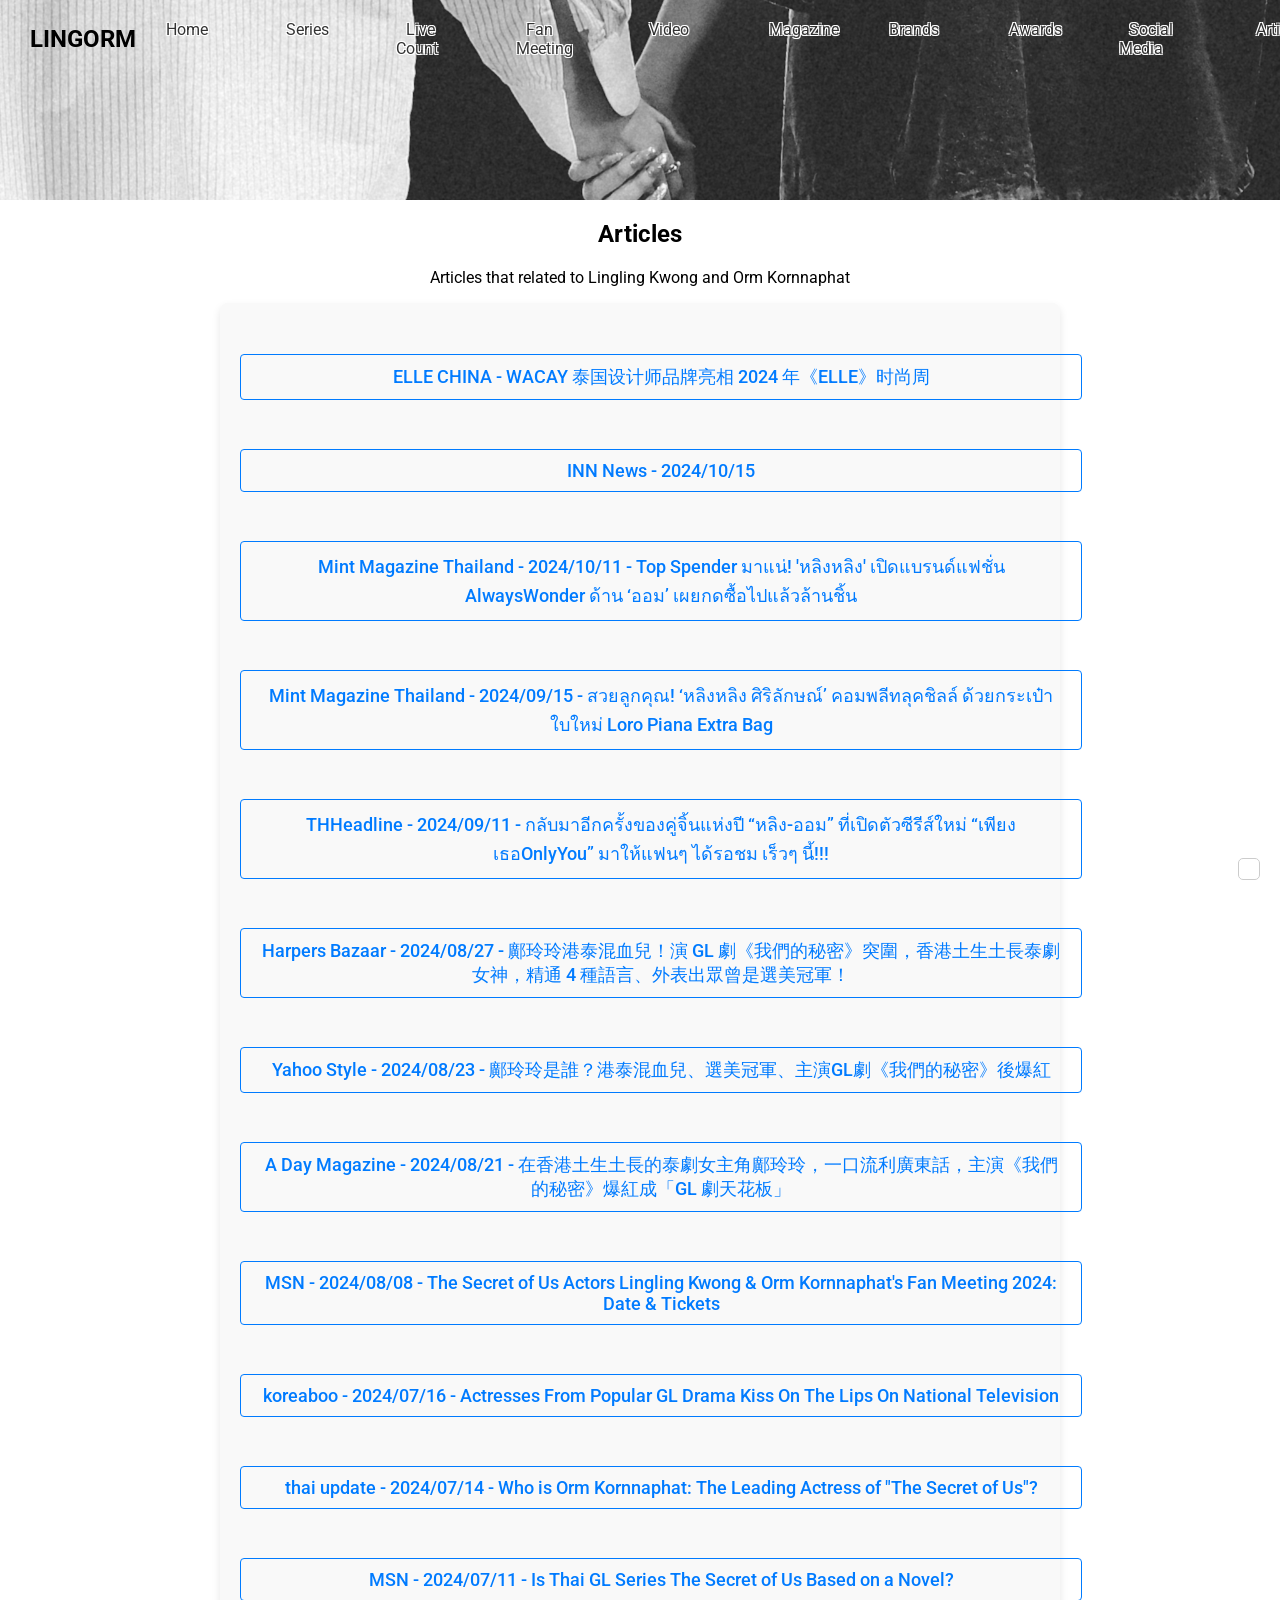
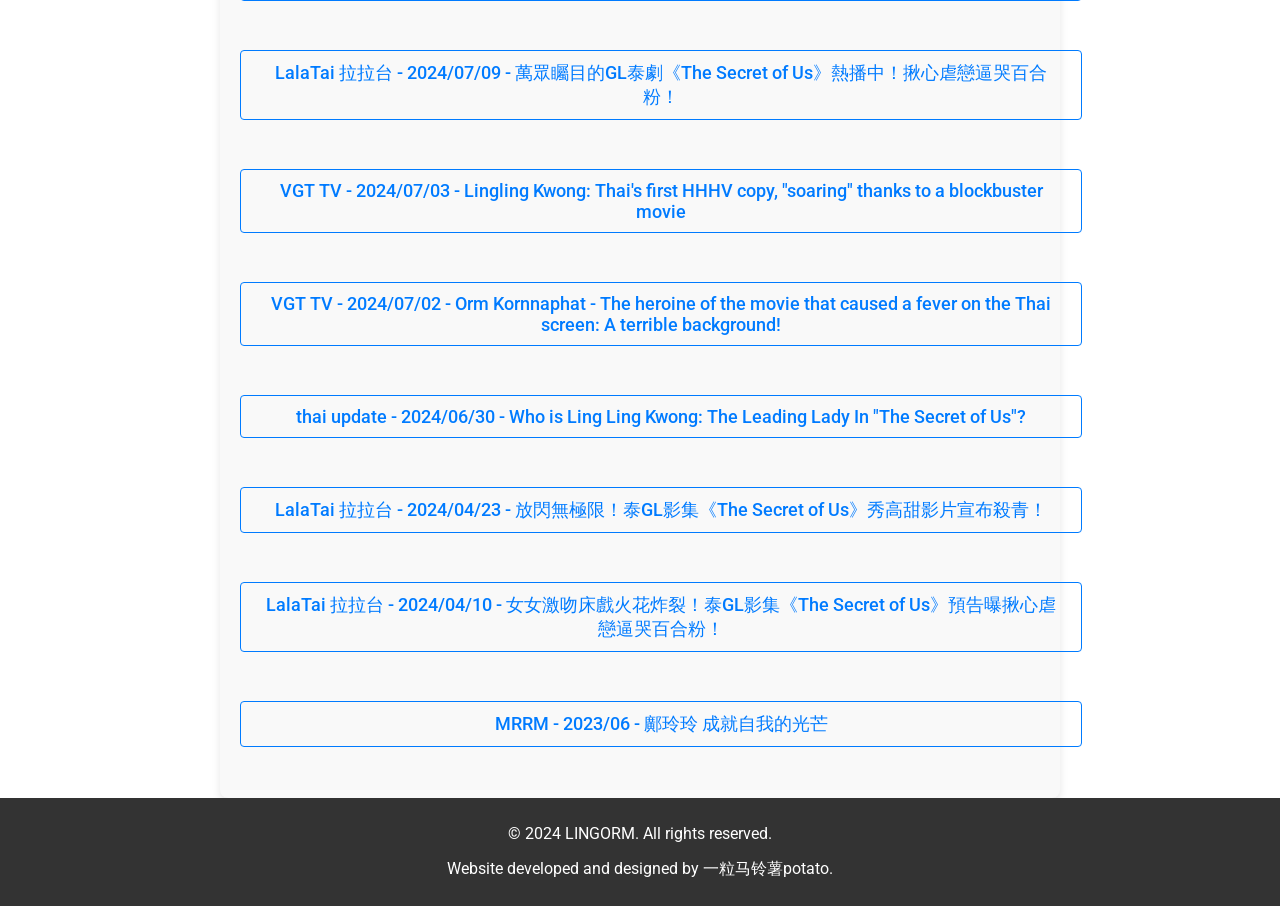
==== commit abb99e08: "Update articles.html" ====
--- a/articles.html
+++ b/articles.html
@@ -60,6 +60,10 @@
         <div class="articles-container">
             <ul>
                 <li>
+                    <a href="https://www.ellechina.com/fashion/news/a44948173/16933988072/" target="_blank">ELLE CHINA - WACAY 泰国设计师品牌亮相 2024 年《ELLE》时尚周</a>
+                </li>
+                </br>
+                <li>
                     <a href="https://today.line.me/th/v2/article/j7L9VYx?liff.referrer=https%3A%2F%2Ft.co%2F" target="_blank">INN News - 2024/10/15</a>
                 </li>
                 </br>
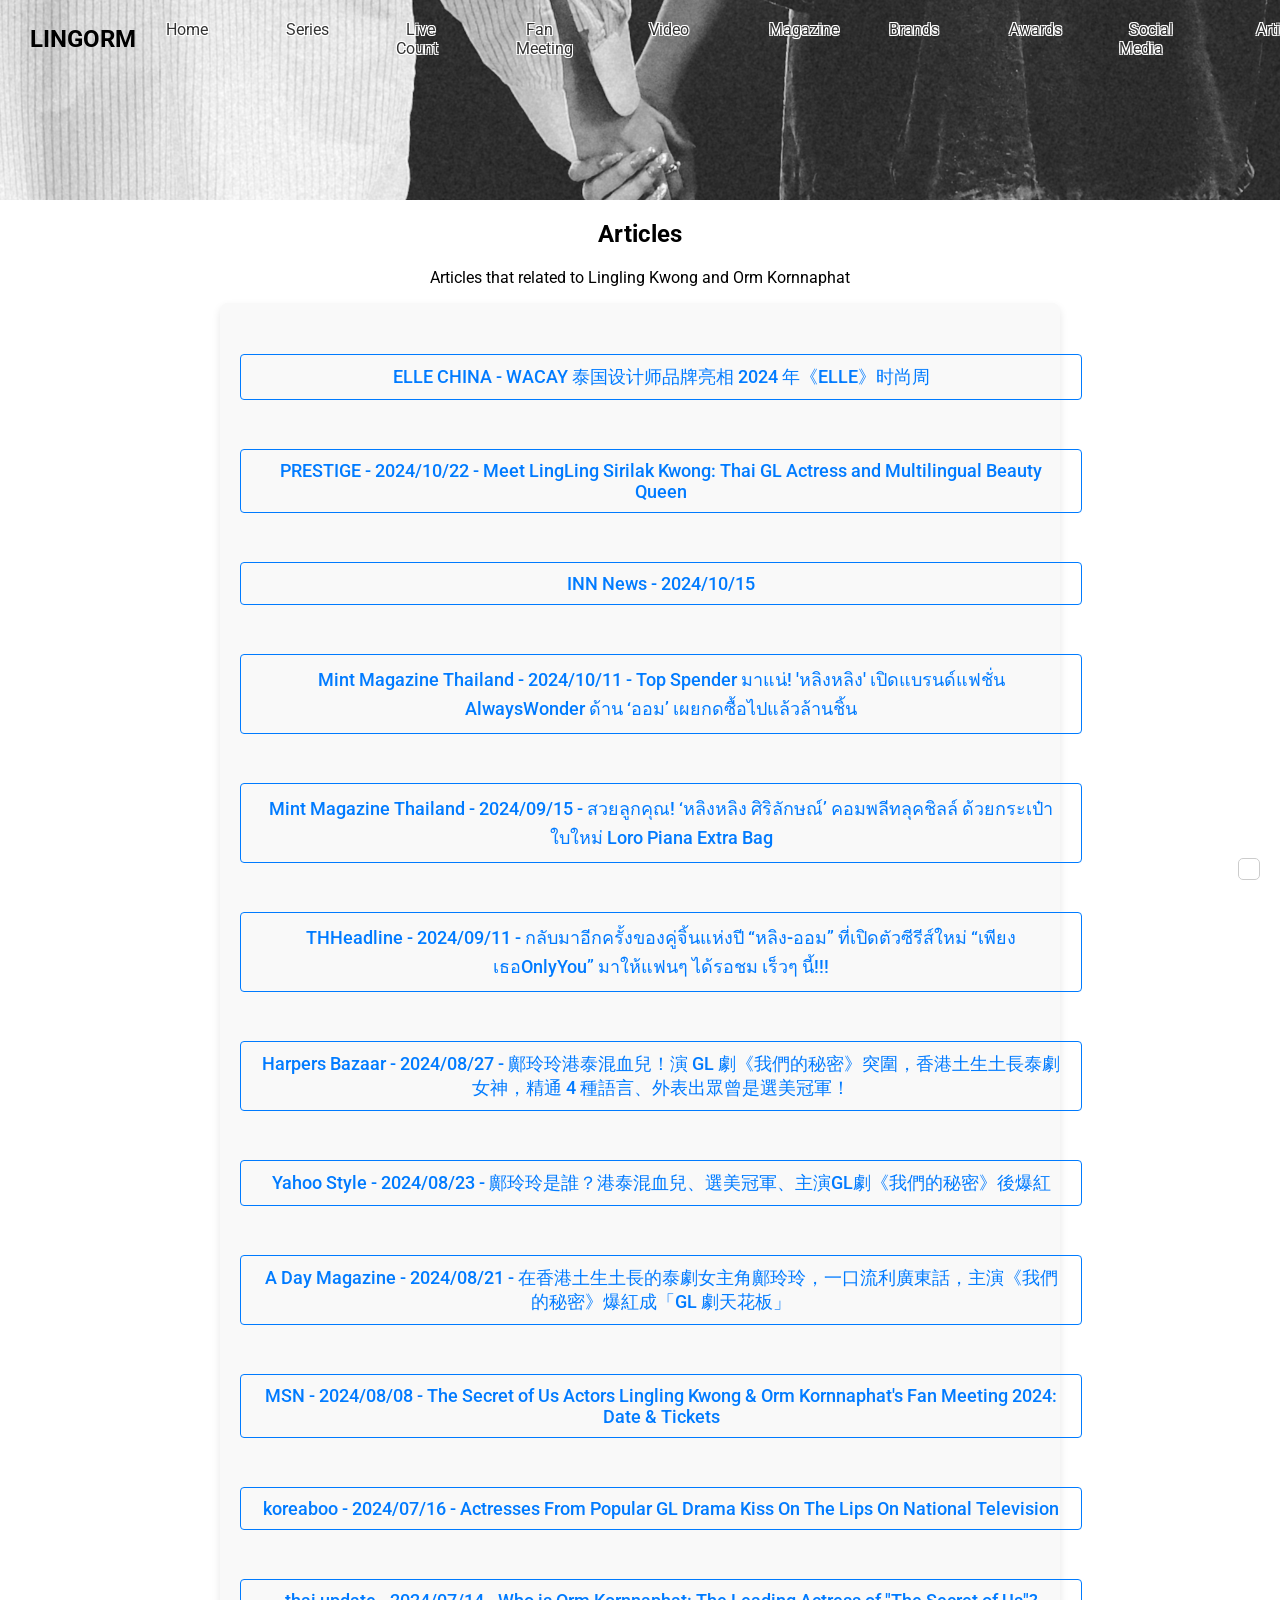
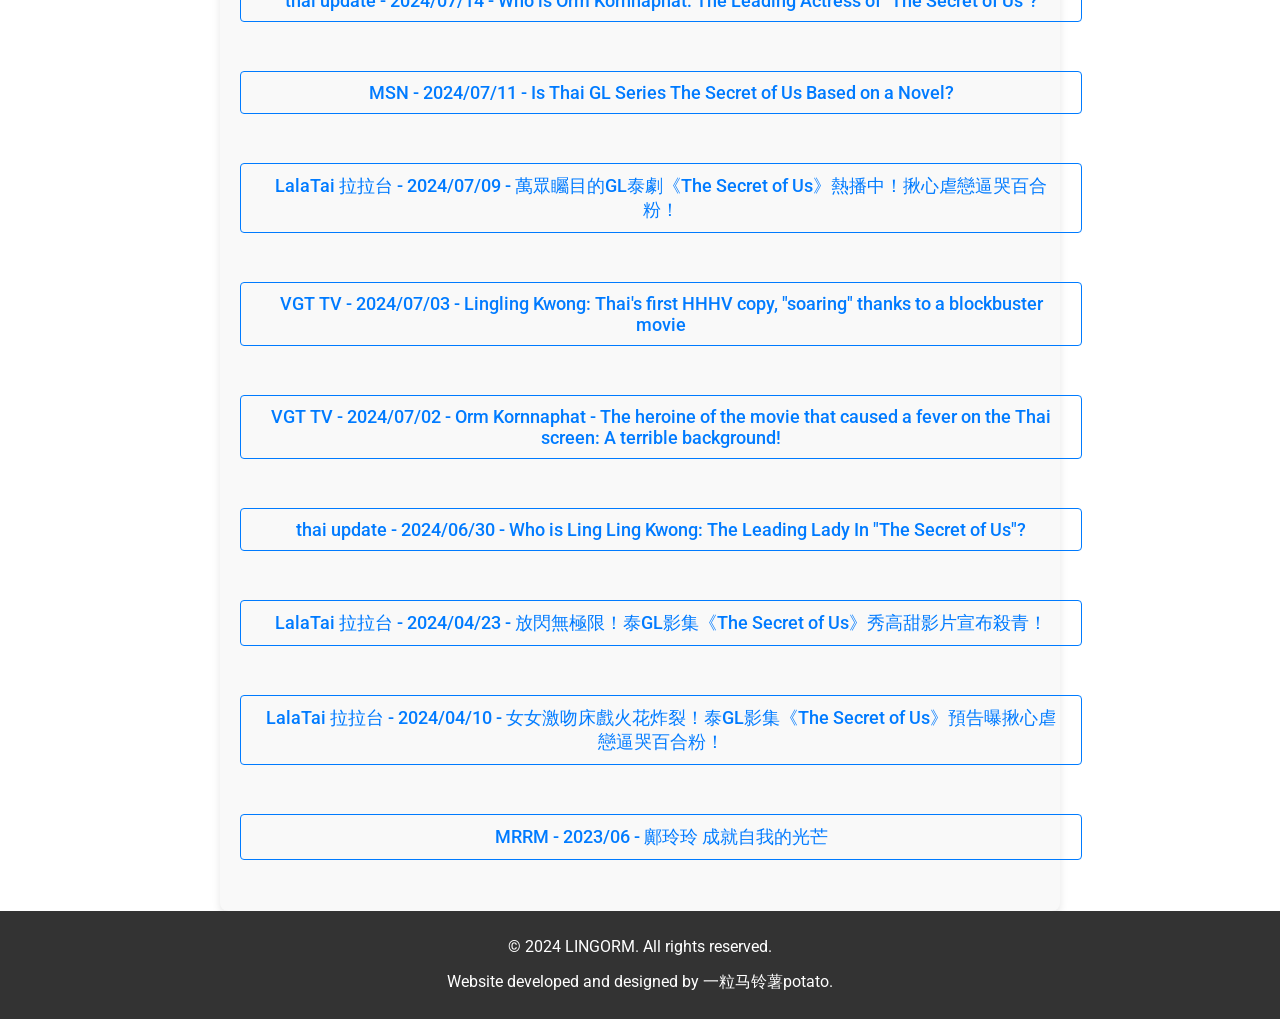
==== commit c94c414e: "Update articles.html" ====
--- a/articles.html
+++ b/articles.html
@@ -64,6 +64,10 @@
                 </li>
                 </br>
                 <li>
+                    <a href="https://today.line.me/th/v2/article/j7L9VYx?liff.referrer=https%3A%2F%2Ft.co%2F" target="_blank">PRESTIGE - 2024/10/22 - Meet LingLing Sirilak Kwong: Thai GL Actress and Multilingual Beauty Queen</a>
+                </li>
+                </br>
+                <li>
                     <a href="https://today.line.me/th/v2/article/j7L9VYx?liff.referrer=https%3A%2F%2Ft.co%2F" target="_blank">INN News - 2024/10/15</a>
                 </li>
                 </br>
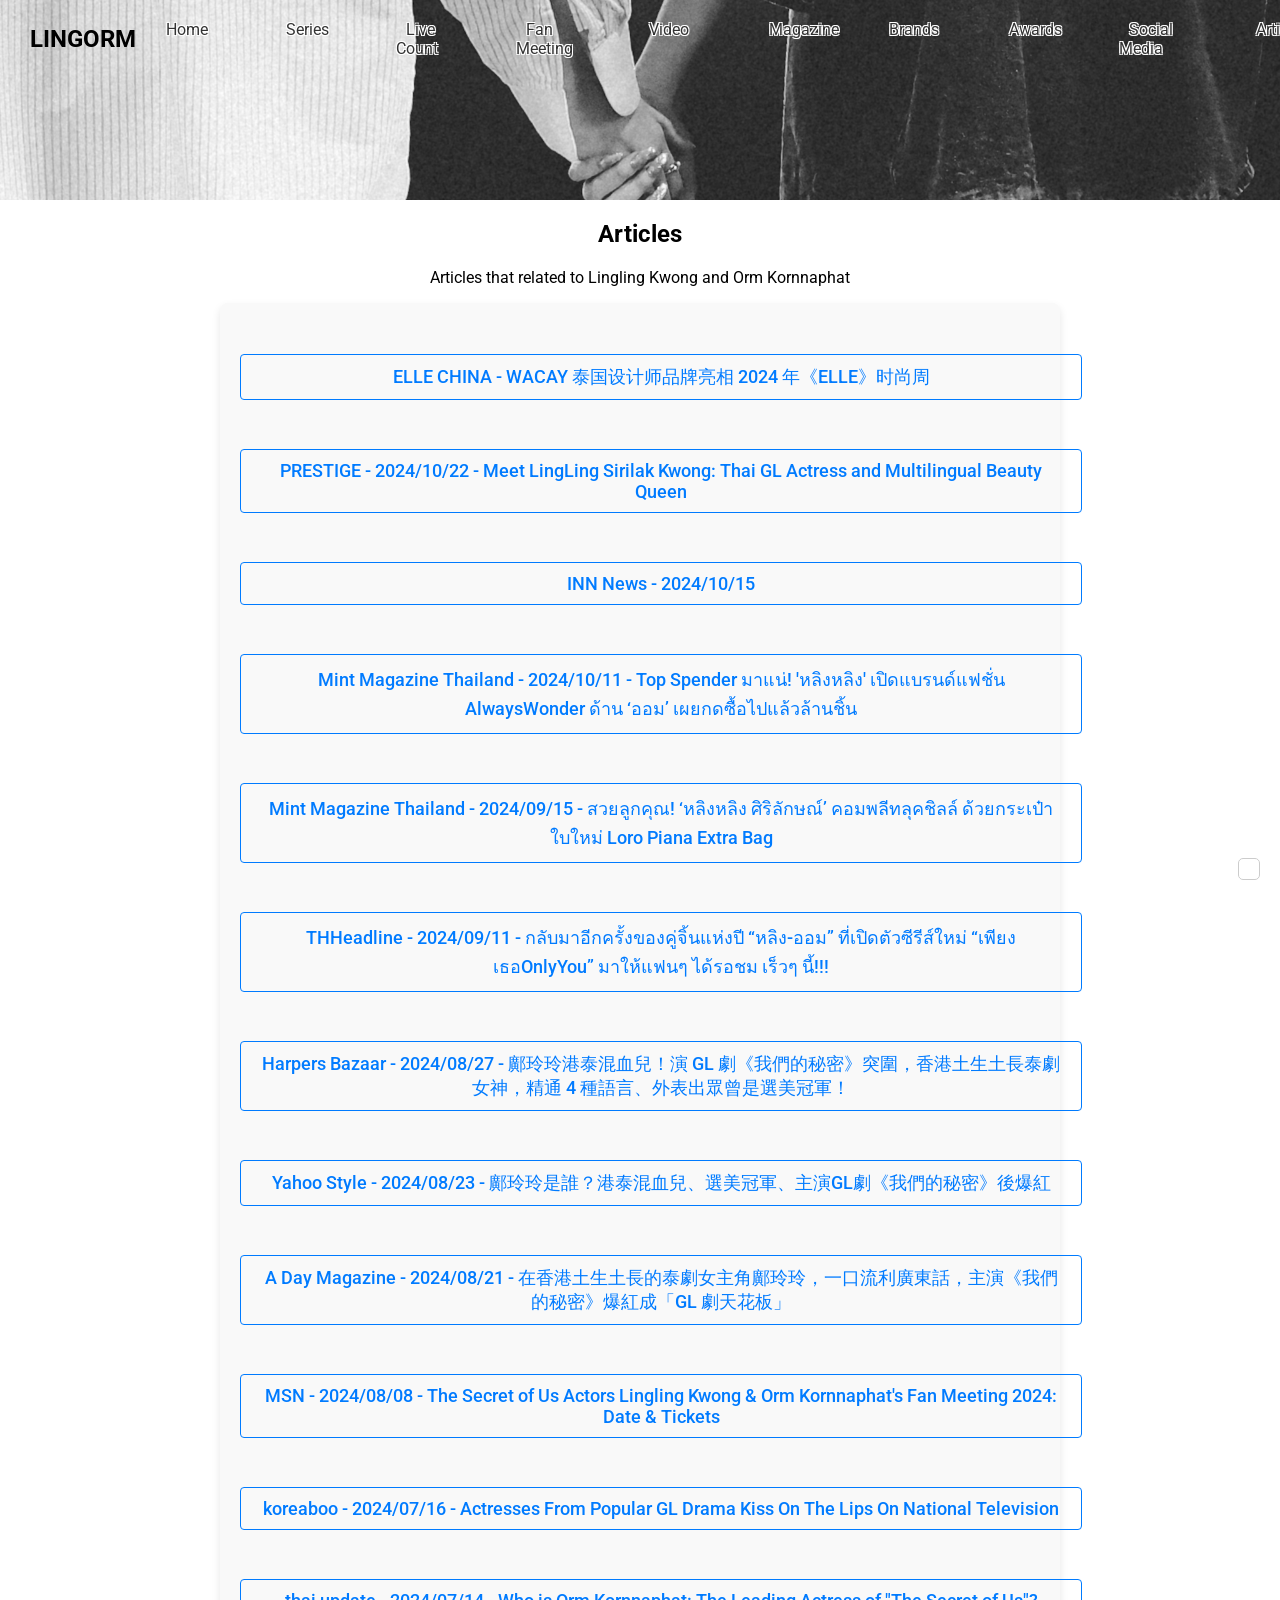
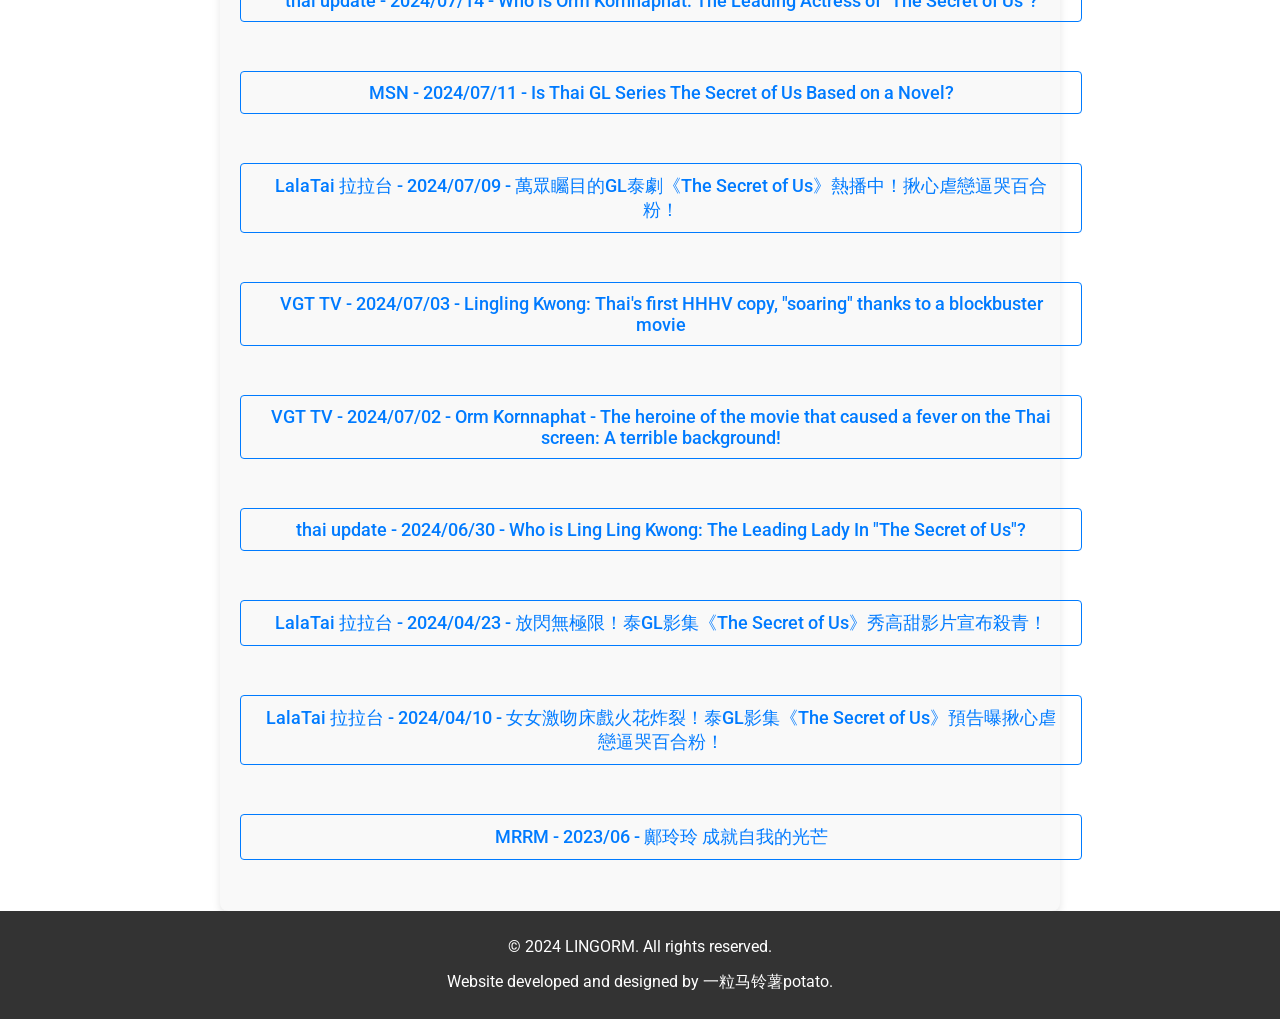
==== commit 27331297: "Update articles.html" ====
--- a/articles.html
+++ b/articles.html
@@ -64,7 +64,7 @@
                 </li>
                 </br>
                 <li>
-                    <a href="https://today.line.me/th/v2/article/j7L9VYx?liff.referrer=https%3A%2F%2Ft.co%2F" target="_blank">PRESTIGE - 2024/10/22 - Meet LingLing Sirilak Kwong: Thai GL Actress and Multilingual Beauty Queen</a>
+                    <a href="https://www.prestigeonline.com/th/people/who-is-lingling-sirilak-kwong-thai-gl-actress-and-beauty-queen-bio/?fbclid=PAZXh0bgNhZW0CMTEAAaaRlcL_Eogk25j40rIuQhwQgqtiNpvqzAIGls-vFuuiAOuVJBuq_Wver0M_aem_5xdLd3V92jfsyVvo38Omhw" target="_blank">PRESTIGE - 2024/10/22 - Meet LingLing Sirilak Kwong: Thai GL Actress and Multilingual Beauty Queen</a>
                 </li>
                 </br>
                 <li>
